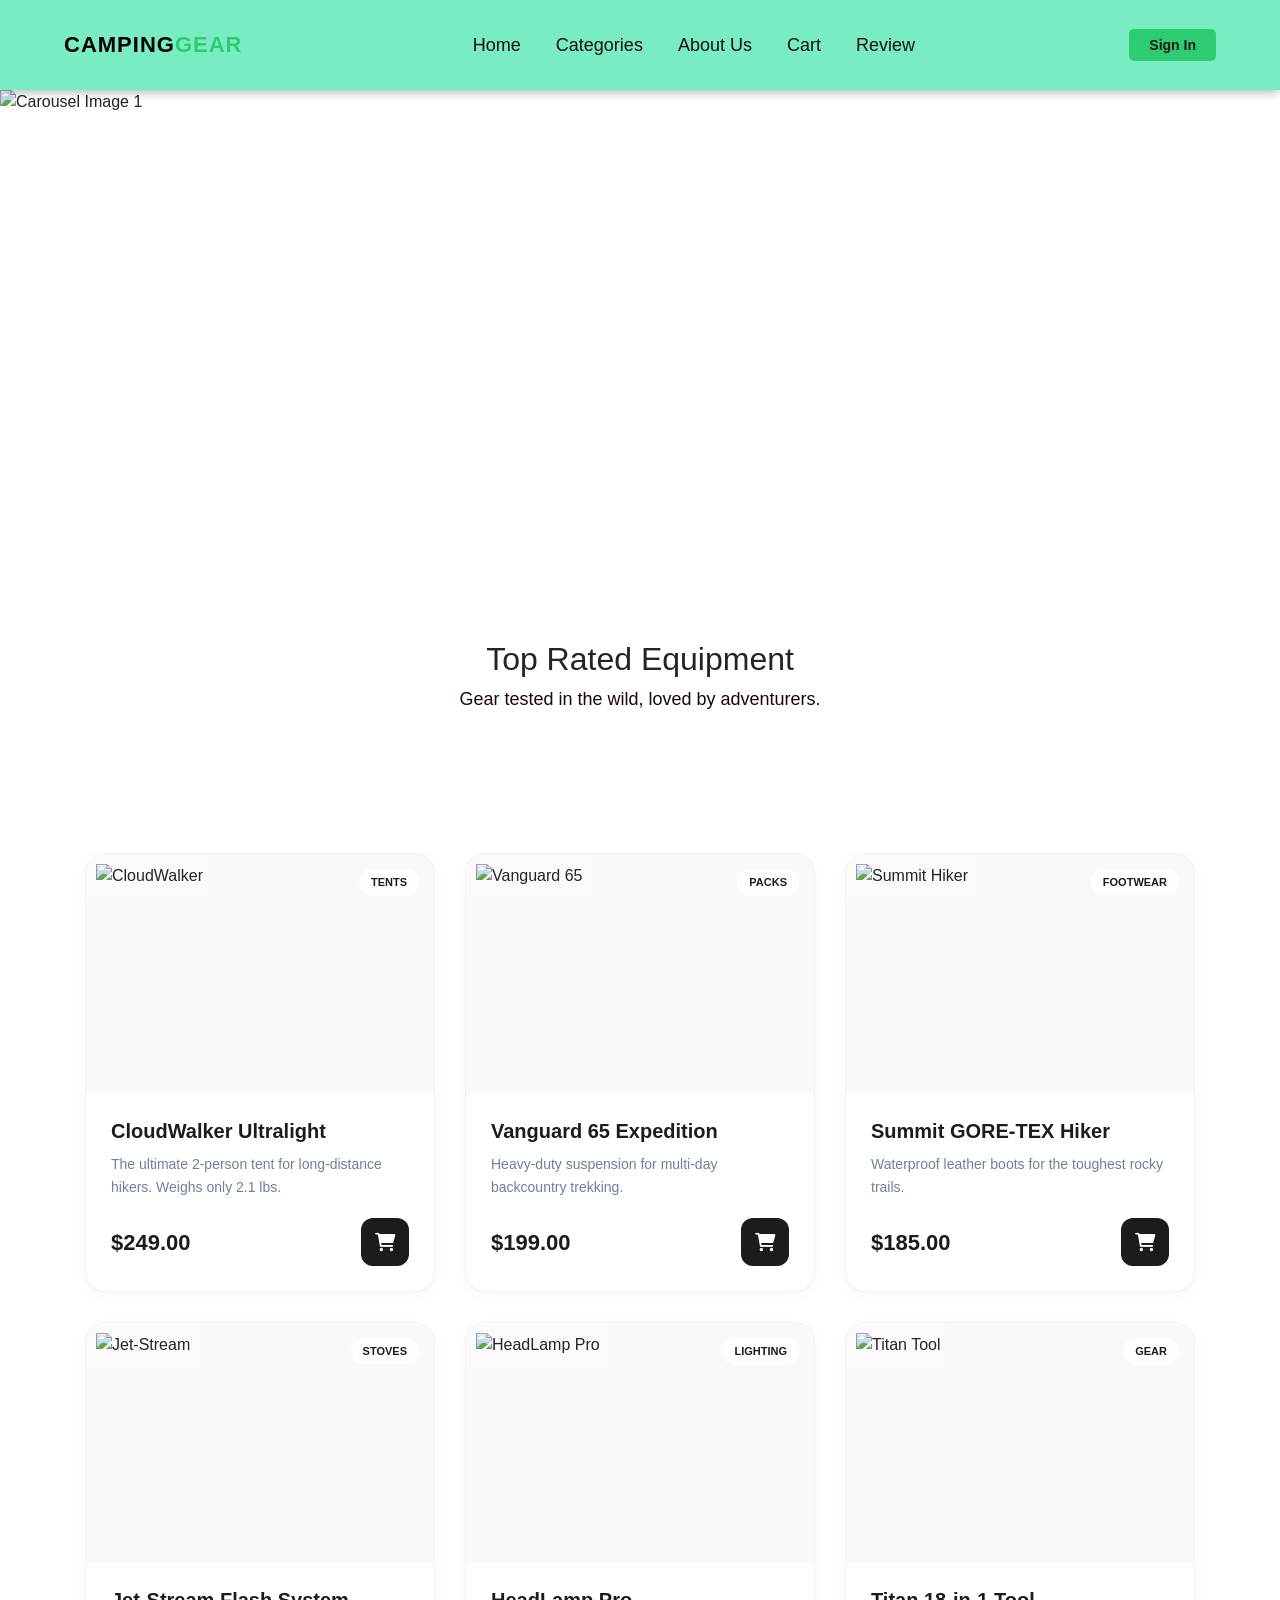
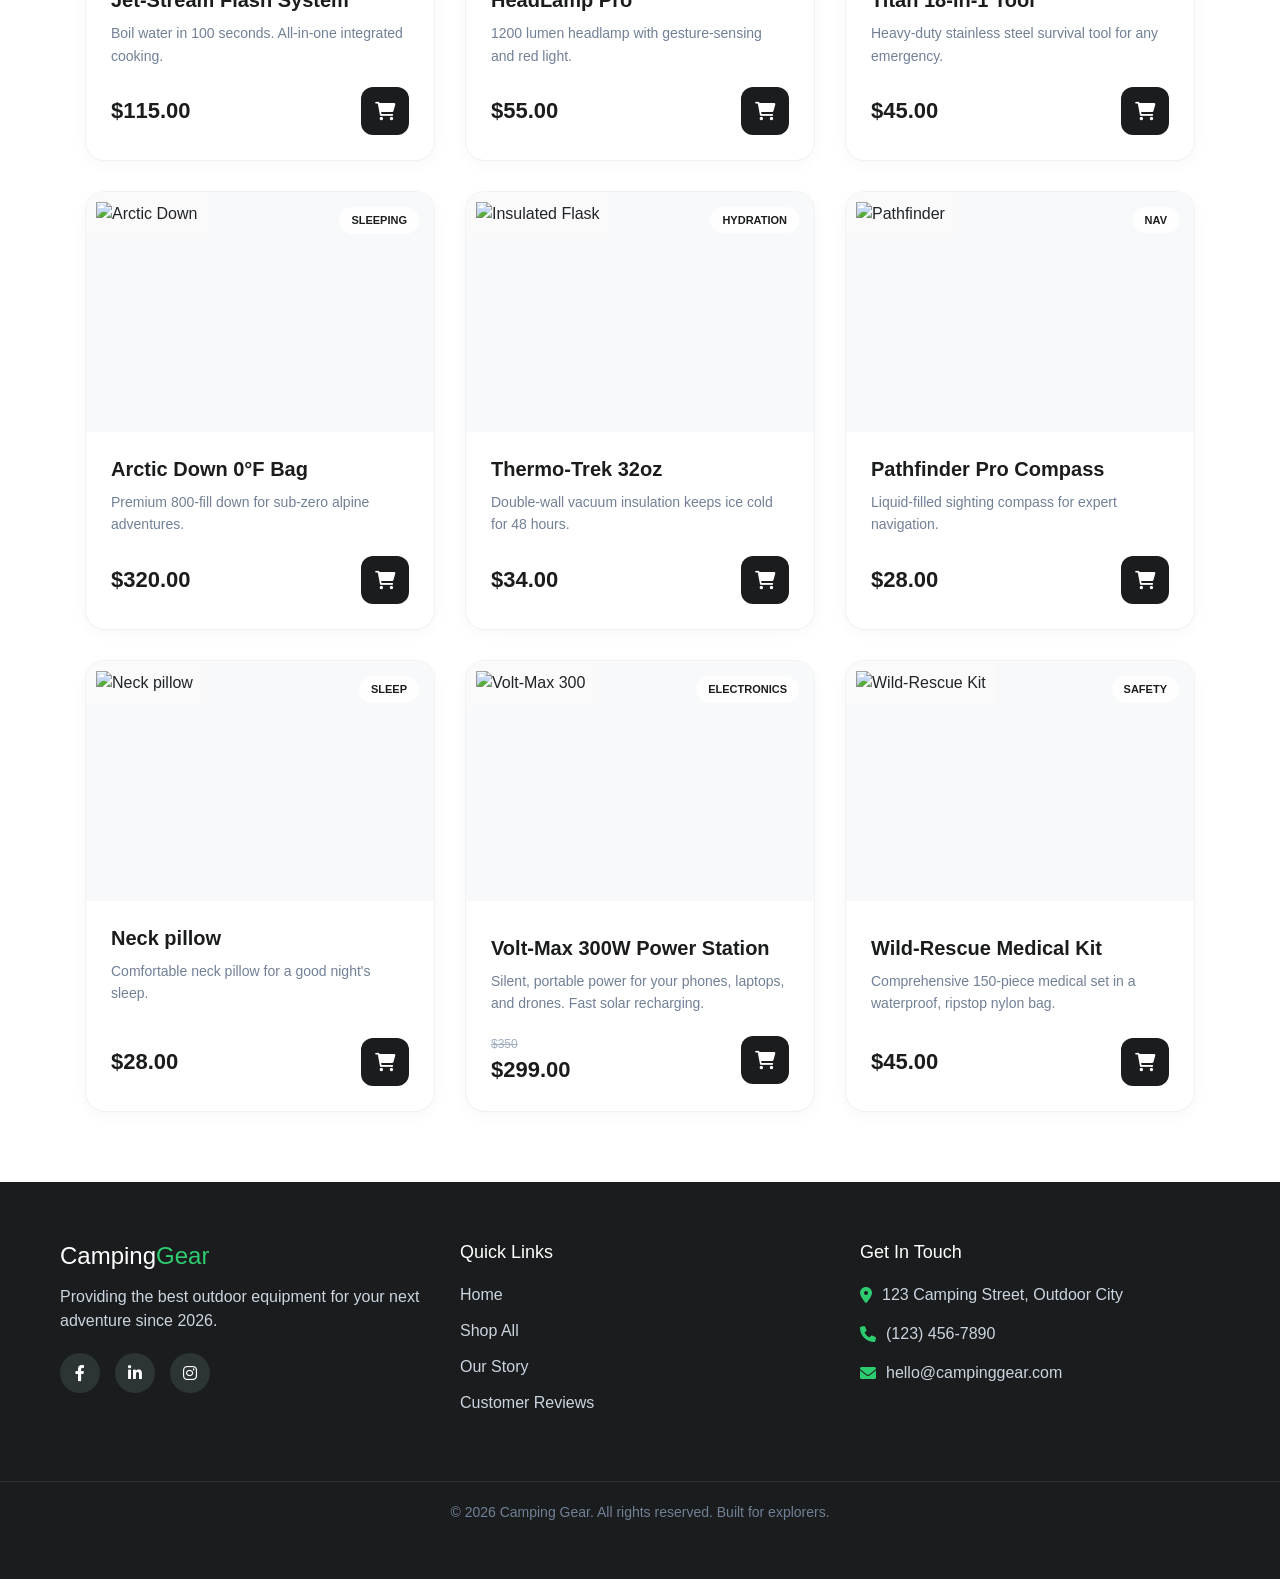
==== index.html @ 3a2fbf31 "Add files via upload" ====
<!DOCTYPE html>
<html lang="en">

<head>
    <meta charset="UTF-8">
    <meta name="viewport" content="width=device-width, initial-scale=1.0">
    <title>About Us - Camping Products Sales</title>
    <link href="https://cdn.jsdelivr.net/npm/bootstrap@5.3.8/dist/css/bootstrap.min.css" rel="stylesheet"
        integrity="sha384-sRIl4kxILFvY47J16cr9ZwB07vP4J8+LH7qKQnuqkuIAvNWLzeN8tE5YBujZqJLB" crossorigin="anonymous">
    <link rel="stylesheet" href="https://cdnjs.cloudflare.com/ajax/libs/font-awesome/6.0.0/css/all.min.css">
    <link rel="stylesheet" href="style.css">

</head>

<body>

    <nav class="navbar">
        <div class="navbar-brand">
            <h2>Camping<span>Gear</span></h2>
        </div>
        <ul class="navbar-links">
            <li><a href="index.html">Home</a></li>
            <li><a href="Categories.html">Categories</a></li>
            <li><a href="About.html">About Us</a></li>
            <li><a href="Cart.html">Cart</a></li>
            <li><a href="Review.html">Review</a></li>
        </ul>
        <div class="navbar-actions">
            <a href="sign.html" class="btn-signin">Sign In</a>
        </div>
    </nav>
    <div id="carouselExample" class="carousel slide">
        <div class="carousel-inner">
            <div class="carousel-item active">
                <img src="images/herosection.avif" class="d-block w-100 herosection-1" alt="Carousel Image 1">
            </div>
            <div class="carousel-item">
                <img src="images/herosection2.avif" class="d-block w-100 herosection-1" alt="Carousel Image 2">
            </div>
            <div class="carousel-item">
                <img src="images/herosection3.webp" class="d-block w-100 herosection-1" alt="Carousel Image 3">
            </div>
        </div>
        <button class="carousel-control-prev" type="button" data-bs-target="#carouselExample" data-bs-slide="prev">
            <span class="carousel-control-prev-icon" aria-hidden="true"></span>
            <span class="visually-hidden">Previous</span>
        </button>
        <button class="carousel-control-next" type="button" data-bs-target="#carouselExample" data-bs-slide="next">
            <span class="carousel-control-next-icon" aria-hidden="true"></span>
            <span class="visually-hidden">Next</span>
        </button>
    </div>
    <main class="content">
        
        <h2>Top Rated Equipment</h2>
        <p>Gear tested in the wild, loved by adventurers.</p>
    </main>
    <section class="featured-products">
   
    <div class="product-grid">
        <div class="product-card">
            <div class="image-container">
                <img src="images/Ultralight tents.webp" alt="CloudWalker">
                <span class="category-tag">Tents</span>
            </div>
            <div class="product-body">
                <h3>CloudWalker Ultralight</h3>
                <p class="product-desc">The ultimate 2-person tent for long-distance hikers. Weighs only 2.1 lbs.</p>
                <div class="product-action-row">
                    <span class="current-price">$249.00</span>
                    <button class="cart-icon-btn" onclick="addToCart('CloudWalker', '249.00', 'images/Ultralight tents.webp')">
                        <i class="fas fa-shopping-cart"></i>
                    </button>
                </div>
            </div>
        </div>

        <div class="product-card">
            <div class="image-container">
                <img src="images/backpack 3.avif" alt="Vanguard 65">
                <span class="category-tag">Packs</span>
            </div>
            <div class="product-body">
                <h3>Vanguard 65 Expedition</h3>
                <p class="product-desc">Heavy-duty suspension for multi-day backcountry trekking.</p>
                <div class="product-action-row">
                    <span class="current-price">$199.00</span>
                    <button class="cart-icon-btn" onclick="addToCart('Vanguard 65', '199.00', 'images/backpack 3.avif')">
                        <i class="fas fa-shopping-cart"></i>
                    </button>
                </div>
            </div>
        </div>

        <div class="product-card">
            <div class="image-container">
                <img src="images/Hiker boot.png" alt="Summit Hiker">
                <span class="category-tag">Footwear</span>
            </div>
            <div class="product-body">
                <h3>Summit GORE-TEX Hiker</h3>
                <p class="product-desc">Waterproof leather boots for the toughest rocky trails.</p>
                <div class="product-action-row">
                    <span class="current-price">$185.00</span>
                    <button class="cart-icon-btn" onclick="addToCart('Summit Hiker', '185.00', 'images/Hiker boot.png')">
                        <i class="fas fa-shopping-cart"></i>
                    </button>
                </div>
            </div>
        </div>

        <div class="product-card">
            <div class="image-container">
                <img src="images/Jet Boil Flash.webp" alt="Jet-Stream">
                <span class="category-tag">Stoves</span>
            </div>
            <div class="product-body">
                <h3>Jet-Stream Flash System</h3>
                <p class="product-desc">Boil water in 100 seconds. All-in-one integrated cooking.</p>
                <div class="product-action-row">
                    <span class="current-price">$115.00</span>
                    <button class="cart-icon-btn" onclick="addToCart('Jet-Stream Flash', '115.00', 'images/Jet Boil Flash.webp')">
                        <i class="fas fa-shopping-cart"></i>
                    </button>
                </div>
            </div>
        </div>

        <div class="product-card">
            <div class="image-container">
                <img src="images/Headlamp.jpg" alt="HeadLamp Pro">
                <span class="category-tag">Lighting</span>
            </div>
            <div class="product-body">
                <h3>HeadLamp Pro</h3>
                <p class="product-desc">1200 lumen headlamp with gesture-sensing and red light.</p>
                <div class="product-action-row">
                    <span class="current-price">$55.00</span>
                    <button class="cart-icon-btn" onclick="addToCart('HeadLamp Pro', '55.00', 'images/Headlamp.jpg')">
                        <i class="fas fa-shopping-cart"></i>
                    </button>
                </div>
            </div>
        </div>

        <div class="product-card">
            <div class="image-container">
                <img src="images/Titan tool.jpg" alt="Titan Tool">
                <span class="category-tag">Gear</span>
            </div>
            <div class="product-body">
                <h3>Titan 18-in-1 Tool</h3>
                <p class="product-desc">Heavy-duty stainless steel survival tool for any emergency.</p>
                <div class="product-action-row">
                    <span class="current-price">$45.00</span>
                    <button class="cart-icon-btn" onclick="addToCart('Titan Tool', '45.00', 'images/Titan tool.jpg')">
                        <i class="fas fa-shopping-cart"></i>
                    </button>
                </div>
            </div>
        </div>

        <div class="product-card">
            <div class="image-container">
                <img src="images/bed2.webp" alt="Arctic Down">
                <span class="category-tag">Sleeping</span>
            </div>
            <div class="product-body">
                <h3>Arctic Down 0°F Bag</h3>
                <p class="product-desc">Premium 800-fill down for sub-zero alpine adventures.</p>
                <div class="product-action-row">
                    <span class="current-price">$320.00</span>
                    <button class="cart-icon-btn" onclick="addToCart('Arctic Down', '320.00', 'images/bed 2.webp')">
                        <i class="fas fa-shopping-cart"></i>
                    </button>
                </div>
            </div>
        </div>

        <div class="product-card">
            <div class="image-container">
                <img src="images/Trek1.webp" alt="Insulated Flask">
                <span class="category-tag">Hydration</span>
            </div>
            <div class="product-body">
                <h3>Thermo-Trek 32oz</h3>
                <p class="product-desc">Double-wall vacuum insulation keeps ice cold for 48 hours.</p>
                <div class="product-action-row">
                    <span class="current-price">$34.00</span>
                    <button class="cart-icon-btn" onclick="addToCart('Thermo-Trek', '34.00', 'images/Trek 1.webp')">
                        <i class="fas fa-shopping-cart"></i>
                    </button>
                </div>
            </div>
        </div>

        <div class="product-card">
            <div class="image-container">
                <img src="images/Compass.jpeg" alt="Pathfinder">
                <span class="category-tag">Nav</span>
            </div>
            <div class="product-body">
                <h3>Pathfinder Pro Compass</h3>
                <p class="product-desc">Liquid-filled sighting compass for expert navigation.</p>
                <div class="product-action-row">
                    <span class="current-price">$28.00</span>
                    <button class="cart-icon-btn" onclick="addToCart('Pathfinder Pro', '28.00', 'images/Compass.jpeg')">
                        <i class="fas fa-shopping-cart"></i>
                    </button>
                </div>
            </div>
        </div>

<div class="product-card">
            <div class="image-container">
                <img src="images/pillow.jpg" alt="Neck pillow">
                <span class="category-tag">Sleep</span>
            </div>
            <div class="product-body">
                <h3>Neck pillow</h3>
                <p class="product-desc">Comfortable neck pillow for a good night's sleep.</p>
                <div class="product-action-row">
                    <span class="current-price">$28.00</span>
                    <button class="cart-icon-btn" onclick="addToCart('Neck pillow', '28.00', 'images/pillow.jpg')">
                        <i class="fas fa-shopping-cart"></i>
                    </button>
                </div>
            </div>
        </div>
        
        <div class="product-card">
            <div class="image-container">
                <img src="images/solarlamps.png" alt="Volt-Max 300">
                <span class="category-tag">Electronics</span>
            </div>
            <div class="product-body">
                <div class="rating-row">
                    <!-- <div class="stars">★★★★★</div>
                    <span class="reviews-count">(12)</span> -->
                </div>
                <h3>Volt-Max 300W Power Station</h3>
                <p class="product-desc">Silent, portable power for your phones, laptops, and drones. Fast solar recharging.</p>
                <div class="product-action-row">
                    <div class="price-stack">
                        <span class="old-price">$350</span>
                        <span class="current-price">$299.00</span>
                    </div>
                    <button class="cart-icon-btn" onclick="addToCart('Volt-Max 300', '299.00', 'images/power-station.jpg')">
                        <i class="fas fa-shopping-cart"></i>
                    </button>
                </div>
            </div>
        </div>

        <div class="product-card">
            <div class="image-container">
                <img src="images/aidkit.webp" alt="Wild-Rescue Kit">
                <span class="category-tag">Safety</span>
            </div>
            <div class="product-body">
                <div class="rating-row">
                    <!-- <div class="stars">★★★★★</div>
                    <span class="reviews-count">(88)</span> -->
                </div>
                <h3>Wild-Rescue Medical Kit</h3>
                <p class="product-desc">Comprehensive 150-piece medical set in a waterproof, ripstop nylon bag.</p>
                <div class="product-action-row">
                    <div class="price-stack">
                        <span class="current-price">$45.00</span>
                    </div>
                    <button class="cart-icon-btn" onclick="addToCart('Wild-Rescue Kit', '45.00', 'images/first-aid.jpg')">
                        <i class="fas fa-shopping-cart"></i>
                    </button>
                </div>
            </div>
        </div>

    </div>
</section>
    
    <footer class="footer">
        <div class="footer-container">
            <div class="footer-section">
                <h3 class="footer-logo">Camping<span>Gear</span></h3>
                <p>Providing the best outdoor equipment for your next adventure since 2026.</p>
                <div class="social-media">
                    <a href="#" class="social-icon"><i class="fab fa-facebook-f"></i></a>
                    <a href="#" class="social-icon"><i class="fab fa-linkedin-in"></i></a>
                    <a href="#" class="social-icon"><i class="fab fa-instagram"></i></a>
                </div>
            </div>

            <div class="footer-section">
                <h4>Quick Links</h4>
                <ul class="footer-links">
                    <li><a href="index.html">Home</a></li>
                    <li><a href="Categories.html">Shop All</a></li>
                    <li><a href="About.html">Our Story</a></li>
                    <li><a href="Review.html">Customer Reviews</a></li>
                </ul>
            </div>

            <div class="footer-section">
                <h4>Get In Touch</h4>
                <div class="contact-info">
                    <p><i class="fas fa-map-marker-alt"></i> 123 Camping Street, Outdoor City</p>
                    <p><i class="fas fa-phone"></i> (123) 456-7890</p>
                    <p><i class="fas fa-envelope"></i> hello@campinggear.com</p>
                </div>
            </div>
        </div>

        <div class="footer-bottom">
            <p>&copy; 2026 Camping Gear. All rights reserved. Built for explorers.</p>
        </div>
    </footer>


    <script src="https://cdn.jsdelivr.net/npm/bootstrap@5.3.8/dist/js/bootstrap.bundle.min.js"
        integrity="sha384-FKyoEForCGlyvwx9Hj09JcYn3nv7wiPVlz7YYwJrWVcXK/BmnVDxM+D2scQbITxI"
        crossorigin="anonymous"></script>
    <script src="cart.js"></script>
</body>

</html>
---- style.css ----
* {
    padding: 0;
    margin: 0;
}

/* Simple Navigation Bar */
/* Header */
body {
    font-family: 'Inter', -apple-system, sans-serif;
    margin: 0;
}

.navbar {
    background-color: #7aecc4; /* Dark charcoal */
    color: white;
    padding: 0.8rem 4rem;
    height: 90px;
    display: flex;
    justify-content: space-between;
    align-items: center;
    position: sticky;
    top: 0;
    z-index: 1000;
    box-shadow: 0 2px 10px rgba(0,0,0,0.3);
}

/* Logo Styling */
.navbar-brand h2 {
    margin: 0;
    font-size: 22px;
    font-weight: 700;
    letter-spacing: 1px;
    text-transform: uppercase;
}

.navbar-brand span {
    color: #2ecc71; /* Nature green accent */
}

/* Navigation Links */
.navbar-links {
    list-style: none;
    display: flex;
    gap: 35px;
    margin: 0;
    padding: 0;
}

.navbar-links a {
    color: #151212;
    text-decoration: none;
    font-size: 18px;
    font-weight: 500;
    transition: all 0.3s ease;
    position: relative;
}

.navbar-links a:hover {
    color: #2ecc71;
}

/* Subtle Underline Hover Effect */
.navbar-links a::after {
    content: '';
    position: absolute;
    width: 0;
    height: 2px;
    bottom: -5px;
    left: 0;
    background-color: #2ecc71;
    transition: width 0.3s;
}

.navbar-links a:hover::after {
    width: 100%;
}

/* Modern Button Styling */
.btn-signin {
    background-color: #2ecc71;
    color: #1a1c1d !important;
    padding: 8px 20px;
    border-radius: 5px;
    text-decoration: none;
    font-weight: 600;
    font-size: 14px;
    transition: transform 0.2s, background-color 0.2s;
}

.btn-signin:hover {
    background-color: #04200f;
    transform: translateY(-1px);
}

/* Footer Styles */
.footer {
    background-color: #1a1c1d; /* Matches the new Navbar */
    color: #cbd5e0; /* Softer white/grey for readability */
    padding: 60px 0 20px 0;
    margin-top: 50px;
}

.footer-container {
    display: grid;
    grid-template-columns: repeat(auto-fit, minmax(250px, 1fr));
    gap: 40px;
    max-width: 1200px;
    margin: 0 auto;
    padding: 0 20px;
}

/* Typography */
.footer-logo {
    color: white;
    font-size: 24px;
    margin-bottom: 15px;
}

.footer-logo span {
    color: #2ecc71; /* Accent Green */
}

.footer-section h4 {
    color: white;
    margin-bottom: 20px;
    font-size: 18px;
    position: relative;
}

/* Links & List Styling */
.footer-links {
    list-style: none;
    padding: 0;
}

.footer-links li {
    margin-bottom: 12px;
}

.footer-links a {
    color: #cbd5e0;
    text-decoration: none;
    transition: color 0.3s ease;
}

.footer-links a:hover {
    color: #2ecc71;
    padding-left: 5px; /* Tiny animation effect */
}

/* Social Media Icons */
.social-media {
    display: flex;
    gap: 15px;
    margin-top: 20px;
}

.social-icon {
    width: 40px;
    height: 40px;
    background-color: #2d3436;
    color: white;
    display: flex;
    justify-content: center;
    align-items: center;
    border-radius: 50%;
    text-decoration: none;
    transition: all 0.3s ease;
}

.social-icon:hover {
    background-color: #2ecc71;
    color: #1a1c1d;
    transform: translateY(-3px);
}

/* Contact Info */
.contact-info p {
    display: flex;
    align-items: center;
    gap: 10px;
    margin-bottom: 15px;
    line-height: 1.5;
}

.contact-info i {
    color: #2ecc71;
}

/* Bottom Bar */
.footer-bottom {
    margin-top: 50px;
    padding: 20px;
    text-align: center;
    border-top: 1px solid #2d3436;
    font-size: 14px;
    color: #718096;
}
/* About Us */
.about-hero {
    padding: 100px 20px;
    background-color: #f9fbf9; /* Very light forest mist */
}

.about-container {
    max-width: 1200px;
    margin: 0 auto;
    display: flex;
    align-items: center;
    gap: 60px;
}

/* Text Content Styling */
.about-content {
    flex: 1;
}

.sub-heading {
    color: #2ecc71;
    font-weight: 700;
    text-transform: uppercase;
    letter-spacing: 2px;
    font-size: 14px;
}

.about-content h1 {
    font-size: 48px;
    color: #1a1c1d;
    margin: 15px 0 25px;
    line-height: 1.2;
}

.about-content p {
    font-size: 18px;
    color: #555;
    line-height: 1.8;
    margin-bottom: 20px;
}

/* Stats Row */
.about-stats {
    display: flex;
    gap: 30px;
    margin: 30px 0;
    border-top: 1px solid #ddd;
    padding-top: 20px;
}

.stat strong {
    display: block;
    font-size: 24px;
    color: #1a1c1d;
}

.stat span {
    font-size: 14px;
    color: #777;
}

/* Button Styling */
.btn-primary {
    background-color: #2ecc71;
    color: white;
    padding: 15px 35px;
    border: none;
    border-radius: 5px;
    font-size: 16px;
    font-weight: 600;
    cursor: pointer;
    transition: all 0.3s ease;
    box-shadow: 0 4px 15px rgba(46, 204, 113, 0.3);
}

.btn-primary:hover {
    background-color: #27ae60;
    transform: translateY(-3px);
    box-shadow: 0 6px 20px rgba(46, 204, 113, 0.4);
}

/* Image Styling */
.about-image {
    flex: 1;
    position: relative;
}

.image-wrapper {
    position: relative;
    z-index: 1;
}

.image-wrapper img {
    width: 100%;
    border-radius: 20px; /* Modern rounded corners */
    box-shadow: 20px 20px 0px #2ecc71; /* Nature-themed accent offset */
}

/* Responsive Design */
@media screen and (max-width: 992px) {
    .about-container {
        flex-direction: column;
        text-align: center;
    }
    
    .about-stats {
        justify-content: center;
    }
    
    .about-content h1 {
        font-size: 36px;
    }

    .image-wrapper img {
        box-shadow: 10px 10px 0px #2ecc71;
    }
}

/* Review Form Styles */
.review-page {
    background-color: #f4f7f6; /* Soft mist background */
    padding: 80px 20px;
    min-height: 80vh;
}

.review-container {
    max-width: 550px;
    margin: 0 auto;
}

.review-card {
    background: white;
    padding: 40px;
    border-radius: 15px;
    box-shadow: 0 10px 30px rgba(0, 0, 0, 0.05);
}

/* Header Section */
.review-header {
    text-align: center;
    margin-bottom: 30px;
}

.review-header i {
    color: #2ecc71;
    font-size: 30px;
    margin-bottom: 10px;
}

.review-header h2 {
    font-size: 28px;
    color: #1a1c1d;
    margin: 0;
}

.review-header p {
    color: #777;
    margin-top: 8px;
}

/* Form Elements */
.form-group {
    margin-bottom: 20px;
}

.review-card label {
    display: block;
    margin-bottom: 8px;
    font-weight: 600;
    font-size: 14px;
    color: #444;
}

.review-card input,
.review-card select,
.review-card textarea {
    width: 100%;
    padding: 12px 15px;
    border: 2px solid #edf2f7;
    border-radius: 8px;
    font-size: 15px;
    background-color: #fdfdfd;
    transition: all 0.3s ease;
    box-sizing: border-box; /* Prevents width issues */
}

/* Focus States */
.review-card input:focus,
.review-card select:focus,
.review-card textarea:focus {
    outline: none;
    border-color: #2ecc71;
    background-color: white;
    box-shadow: 0 0 0 4px rgba(46, 204, 113, 0.1);
}

.review-card textarea {
    height: 120px;
    resize: none;
}

/* Submit Button */
.btn-submit {
    width: 100%;
    padding: 15px;
    background: #1a1c1d; /* Dark matching Navbar */
    color: white;
    border: none;
    border-radius: 8px;
    font-size: 16px;
    font-weight: 600;
    cursor: pointer;
    transition: all 0.3s ease;
    margin-top: 10px;
}

.btn-submit:hover {
    background: #2ecc71;
    transform: translateY(-2px);
    box-shadow: 0 5px 15px rgba(46, 204, 113, 0.3);
}

/* Select Box Tweak */
.select-wrapper {
    position: relative;
}

/* Responsive */
@media (max-width: 480px) {
    .review-card {
        padding: 25px;
    }
}

/* .carousel {
    display: flex;
    overflow-x: auto;
    gap: 20px;
    padding: 20px;
} */
.herosection-1 {
    width: 100%;
    height: 500px;
    object-fit: cover;
}
.content{
    text-align: center;
    padding: 50px 20px;
    font-family: 'Gill Sans', 'Gill Sans MT', Calibri, 'Trebuchet MS', sans-serif;
}
.card1 {
    width: 100%;
    height: 2Spx;
    object-fit: cover;
}
.heading h1{
    color: #333;
    font-size: 55px;
    text-align: center;
    margin: top;
}
.container{
    display: flex;
    justify-content:center;
    align-items: center;
 width: 90%;
 margin: 65px auto;
}
.hero-content{
    width: 600px;
    
    flex: 1;
    margin: 0px 25px;
    animation: fadeInUp 2s ease;

}
.hero-content p{
    font-size: 35px;
    margin-bottom: 20px;
    color: #555;
    line-height: 1.5;
}
.hero-content h2{
    font-size: 50px;
    color: #1a1515;
}
.content p{
    font-size: 18px;
    color: #1d0808;
    margin-bottom: 30px;
}

@keyframes fadeInUp {
    from {
        opacity: 0;
        transform: translateY(20px);
    }
    to {
        opacity: 1;
        transform: translateY(0);
    }
}
@keyframes fadeInRight {
    from {
        opacity: 0;
        transform: translateX(20px);
    }
    to {
        opacity: 1;
        transform: translateX(0);
    }
}
.btn{
    background-color: #66c9b8;
    color: white;
    border: none;
    padding: 4px 10px;
    border-radius: 5px;
    cursor: pointer;
    transition: background-color 0.3s ease;
    box-sizing: border-box;

}
.btn:hover {
    background-color: #5ed2b9;
    color: rgb(211, 222, 222);
    transform: scale(1.1);
}
/* .login-container {
    max-width: 600px;
    margin: 100px auto;
    padding: 50px;
    background: white;
    border-radius: 10px;
    box-shadow: 0 4px 6px rgba(0,0,0,0.1);
   text-align: center;
   height: 400px;
}
.login-container h2 {
    margin-bottom: 20px;
    color: #333;
}
.login-container input {
    width: 100%;
    padding: 10px;
    margin-top: 10px;
    border: 1px solid #ddd;
    border-radius: 5px;
    font-size: 16px;
}
.options {
    display: flex;
    justify-content: space-between;
    margin-top: 20px;
}
button {
    width: 100%;
    padding: 12px;
    background: #333;
    color: white;
    border: none;
    border-radius: 5px;
    cursor: pointer;
    font-size: 16px;
    transition: background 0.3s;
    margin-top: 20px;
}
button:hover {
    background: #555;
} */
 /* Sign In Styles */

 .login-wrapper {
    background-color: #f4f7f6; /* Matching your Review page mist */
    padding: 100px 20px;
    min-height: 70vh;
    display: flex;
    justify-content: center;
    align-items: center;
}

.login-container {
    max-width: 450px;
    width: 100%;
    padding: 50px;
    background: white;
    border-radius: 15px;
    box-shadow: 0 15px 35px rgba(0,0,0,0.05);
    text-align: center;
}

.login-header h2 {
    margin-bottom: 10px;
    color: #1a1c1d;
    font-size: 32px;
    font-weight: 700;
}

.login-header p {
    color: #777;
    margin-bottom: 30px;
    font-size: 15px;
}

/* Input Fields */
.login-form input[type="text"],
.login-form input[type="password"] {
    width: 100%;
    padding: 14px 18px;
    margin-bottom: 15px;
    border: 2px solid #edf2f7;
    border-radius: 10px;
    font-size: 16px;
    background-color: #fdfdfd;
    transition: all 0.3s ease;
    box-sizing: border-box;
}

.login-form input:focus {
    outline: none;
    border-color: #2ecc71;
    box-shadow: 0 0 0 4px rgba(46, 204, 113, 0.1);
}

/* Options Area */
.options {
    display: flex;
    justify-content: space-between;
    align-items: center;
    margin: 10px 0 25px;
    font-size: 14px;
}

.checkbox-modified {
    display: flex;
    align-items: center;
    gap: 8px;
}

.checkbox-modified input {
    cursor: pointer;
    accent-color: #2ecc71; /* Colors the checkbox green */
}

.forgot-link {
    color: #2ecc71;
    text-decoration: none;
    font-weight: 500;
}

.forgot-link:hover {
    text-decoration: underline;
}

/* Primary Button */
.btn-signin-full {
    width: 100%;
    padding: 15px;
    background: #1a1c1d;
    color: white;
    border: none;
    border-radius: 10px;
    font-size: 16px;
    font-weight: 600;
    cursor: pointer;
    transition: all 0.3s ease;
}

.btn-signin-full:hover {
    background: #2ecc71;
    transform: translateY(-2px);
    box-shadow: 0 5px 15px rgba(46, 204, 113, 0.2);
}

.signup-prompt {
    margin-top: 25px;
    font-size: 14px;
    color: #777;
}

.signup-prompt a {
    color: #1a1c1d;
    font-weight: 700;
    text-decoration: none;
}

/* .sleeping-bag {
    width: 400%;
    height: 50px;
    object-fit: cover;
    margin: right 20px;
} */
 .checkbox-modofied {
    display: flex;
    align-items: center;
   width: 200px;  ;
    /* gap: 10px; */
    padding: 0px;
    margin: 5px 0px;
    
}
.checkbox-modofied label{
   
   width: 350px;
   align-items: center;
   margin-left: 0px;
}

/* Cart Styles */
.cart-page {
    max-width: 1100px;
    margin: 60px auto;
    padding: 0 20px;
}

.cart-header {
    margin-bottom: 40px;
}

.cart-page-wrapper {
    display: flex;
    gap: 30px;
    align-items: flex-start;
}

.cart-main { flex: 2; }
.cart-summary { 
    flex: 1; 
    background: white; 
    padding: 25px; 
    border-radius: 12px;
    box-shadow: 0 5px 20px rgba(0,0,0,0.05);
    position: sticky;
    top: 100px;
}

/* Individual Item Card */
.cart-item {
    display: flex;
    background: white;
    margin-bottom: 20px;
    padding: 20px;
    border-radius: 12px;
    box-shadow: 0 2px 10px rgba(0,0,0,0.03);
    align-items: center;
    transition: transform 0.2s;
}

.cart-item:hover { transform: translateY(-2px); }

.cart-item-image {
    width: 100px;
    height: 100px;
    object-fit: cover;
    border-radius: 8px;
    margin-right: 20px;
}

.cart-item-details { flex: 1; }
.cart-item-details h4 { margin: 0 0 8px 0; font-size: 18px; color: #1a1c1d; }
.item-price { color: #2ecc71; font-weight: 700; }

/* Buttons */
.btn-remove {
    background: none;
    border: none;
    color: #e74c3c;
    cursor: pointer;
    font-size: 14px;
    font-weight: 600;
    padding: 0;
    margin-top: 10px;
}

.btn-checkout {
    width: 100%;
    padding: 15px;
    background: #1a1c1d;
    color: white;
    border: none;
    border-radius: 8px;
    font-weight: 700;
    margin-top: 20px;
    cursor: pointer;
    transition: background 0.3s;
}

.btn-checkout:hover { background: #2ecc71; }

/* Summary Row Styling */
.summary-row {
    display: flex;
    justify-content: space-between;
    margin-bottom: 15px;
    color: #555;
}
.summary-row.total {
    font-size: 20px;
    font-weight: 800;
    color: #1a1c1d;
    margin-top: 15px;
}
.free-shipping { color: #2ecc71; font-weight: 700; }

@media (max-width: 768px) {
    .cart-page-wrapper { flex-direction: column; }
    .cart-summary { width: 100%; box-sizing: border-box; }
}
/* .rating{
    width: 100%;
    height: 20px;
    background-color: #ddd;
    border-radius: 10px;
    overflow: hidden;
} */
 /* Layout Wrapper */
.categories-container {
    max-width: 1200px;
    margin: 80px auto;
    padding: 0 20px;
}

.categories-header {
    text-align: center;
    margin-bottom: 50px;
}

.categories-header h1 {
    font-size: 40px;
    color: #1a1c1d;
    font-weight: 800;
}

/* The Grid */
.category-grid {
    display: grid;
    grid-template-columns: repeat(auto-fit, minmax(300px, 1fr));
    gap: 30px;
}

/* The Card */
.category-card {
    background: white;
    border-radius: 15px;
    overflow: hidden;
    box-shadow: 0 10px 25px rgba(0,0,0,0.05);
    transition: transform 0.3s ease, box-shadow 0.3s ease;
}

.category-card:hover {
    transform: translateY(-10px);
    box-shadow: 0 15px 35px rgba(0,0,0,0.1);
}

/* Image & Overlay */
.category-image {
    position: relative;
    height: 250px;
    overflow: hidden;
}

.category-image img {
    width: 100%;
    height: 100%;
    object-fit: cover;
    transition: transform 0.5s ease;
}

.category-card:hover .category-image img {
    transform: scale(1.1); /* Subtle zoom on hover */
}

.category-overlay {
    position: absolute;
    top: 0;
    left: 0;
    width: 100%;
    height: 100%;
    background: rgba(26, 28, 29, 0.5); /* Dark tint */
    display: flex;
    justify-content: center;
    align-items: center;
    opacity: 0;
    transition: opacity 0.3s ease;
}

.category-card:hover .category-overlay {
    opacity: 1;
}

/* Explore Button */
.btn-explore {
    padding: 12px 25px;
    background-color: #2ecc71; /* Nature Green */
    color: white;
    text-decoration: none;
    border-radius: 5px;
    font-weight: 600;
    text-transform: uppercase;
    font-size: 14px;
}
/* Container Fix */
.categories-container {
    max-width: 1100px;
    margin: 80px auto;
    padding: 0 20px;
    min-height: 70vh; /* Pushes footer down */
}

.categories-header {
    text-align: center;
    margin-bottom: 60px;
}

.categories-header h1 {
    font-size: 38px;
    color: #1a1c1d;
    margin-bottom: 10px;
}

/* Grid Layout */
.category-grid {
    display: grid;
    grid-template-columns: repeat(auto-fit, minmax(300px, 1fr));
    gap: 30px;
}

/* Card Design */
.category-card {
    background: white;
    border-radius: 16px;
    overflow: hidden;
    box-shadow: 0 10px 30px rgba(0,0,0,0.08);
    transition: all 0.3s ease;
}

.category-card:hover {
    transform: translateY(-10px);
    box-shadow: 0 20px 40px rgba(0,0,0,0.12);
}

/* Image Wrapper & Overlay */
.card-image-box {
    position: relative;
    height: 280px;
    background-color: #f0f0f0; /* Placeholder color */
}

.card-image-box img {
    width: 100%;
    height: 100%;
    object-fit: cover;
}

.hover-overlay {
    position: absolute;
    top: 0; left: 0;
    width: 100%; height: 100%;
    background: rgba(26, 172, 143, 0.4); /* Subtle brand tint */
    display: flex;
    justify-content: center;
    align-items: center;
    opacity: 0;
    transition: 0.3s ease;
}

.category-card:hover .hover-overlay {
    opacity: 1;
}

.btn-shop {
    background: #1a1c1d;
    color: white;
    padding: 12px 25px;
    text-decoration: none;
    border-radius: 8px;
    font-weight: 600;
    transform: translateY(20px);
    transition: 0.3s ease;
}

.category-card:hover .btn-shop {
    transform: translateY(0);
}

/* Text Content */
.card-content {
    padding: 25px;
}

.item-count {
    font-size: 12px;
    text-transform: uppercase;
    color: #26ac8f;
    font-weight: 700;
    letter-spacing: 1px;
}

.card-content h3 {
    margin: 10px 0;
    font-size: 22px;
    color: #1a1c1d;
}

.card-content p {
    color: #666;
    font-size: 15px;
    line-height: 1.6;
}
.product-grid {
    display: grid;
    grid-template-columns: repeat(auto-fit, minmax(300px, 1fr));
    gap: 30px;
    margin: 40px 0;
}

.product-card {
    background: white;
    border-radius: 12px;
    display: flex;
    flex-direction: column; /* Allows vertical stretching */
    height: 100%;
    overflow: hidden;
    box-shadow: 0 4px 15px rgba(0,0,0,0.05);
    transition: transform 0.3s ease;
}

.product-card:hover {
    transform: translateY(-5px);
}

.product-image {
    width: 100%;
    aspect-ratio: 1 / 1; /* Keeps images perfectly square */
    position: relative;
}

.product-image img {
    width: 100%;
    height: 100%;
    object-fit: cover;
}

.product-badge {
    position: absolute;
    top: 15px; left: 15px;
    background: #2ecc71;
    color: white;
    padding: 5px 12px;
    font-size: 12px;
    font-weight: bold;
    border-radius: 4px;
}

.product-info {
    padding: 25px;
    flex-grow: 1; /* This fills the card height */
    display: flex;
    flex-direction: column;
}

.product-meta {
    display: flex;
    justify-content: space-between;
    font-size: 13px;
    color: #2ecc71;
    font-weight: bold;
    margin-bottom: 12px;
}

.product-info h3 {
    margin: 0 0 10px 0;
    font-size: 20px;
    color: #1a1c1d;
}

.product-info p {
    color: #666;
    font-size: 14px;
    line-height: 1.6;
    margin-bottom: 20px;
    flex-grow: 1; /* Pushes the price and button to the bottom */
}

.product-footer {
    display: flex;
    justify-content: space-between;
    align-items: center;
    border-top: 1px solid #f0f0f0;
    padding-top: 15px;
}

.price {
    font-size: 22px;
    font-weight: 800;
    color: #1a1c1d;
}

.btn-add {
    background: #1a1c1d;
    color: white;
    border: none;
    padding: 10px 18px;
    border-radius: 6px;
    font-weight: 600;
    cursor: pointer;
    transition: background 0.3s;
}

.btn-add:hover {
    background: #2ecc71;
}
/* 1. The Grid Layout */
.product-grid {
    display: grid;
    grid-template-columns: repeat(auto-fit, minmax(320px, 1fr));
    gap: 40px;
    padding: 20px;
}

/* 2. The Card Design */
.product-card {
    background: #ffffff;
    border-radius: 24px; /* Softer, rounder corners */
    overflow: hidden;
    display: flex;
    flex-direction: column;
    height: 100%;
    border: 1px solid rgba(0,0,0,0.03);
    transition: all 0.4s cubic-bezier(0.165, 0.84, 0.44, 1);
    box-shadow: 0 4px 6px -1px rgba(0,0,0,0.05), 0 2px 4px -1px rgba(0,0,0,0.03);
}

.product-card:hover {
    transform: translateY(-12px);
    box-shadow: 0 20px 40px rgba(0,0,0,0.08);
}

/* 3. Image Effects */
.image-container {
    position: relative;
    height: 240px;
    overflow: hidden;
}

.image-container img {
    width: 100%;
    height: 100%;
    object-fit: cover;
    transition: transform 0.6s ease;
}

.product-card:hover .image-container img {
    transform: scale(1.1);
}

/* Glassmorphism Category Tag */
.category-tag {
    position: absolute;
    top: 15px;
    right: 15px;
    background: rgba(255, 255, 255, 0.8);
    backdrop-filter: blur(8px);
    padding: 6px 14px;
    border-radius: 50px;
    font-size: 11px;
    font-weight: 700;
    color: #1a1c1d;
    text-transform: uppercase;
}

/* 4. Body Content */
.product-body {
    padding: 25px;
    display: flex;
    flex-direction: column;
    flex-grow: 1;
}

.rating-row {
    display: flex;
    align-items: center;
    gap: 8px;
    margin-bottom: 10px;
}

.stars { color: #ffc107; font-size: 14px; }
.reviews-count { color: #a0aec0; font-size: 12px; }

.product-body h3 {
    font-size: 20px;
    color: #1a1c1d;
    margin-bottom: 12px;
    font-weight: 700;
}

.product-desc {
    font-size: 14px;
    color: #718096;
    line-height: 1.6;
    margin-bottom: 20px;
    flex-grow: 1;
}

/* 5. Mini Specs Grid */
.specs-grid {
    display: flex;
    gap: 15px;
    margin-bottom: 25px;
    padding: 12px 0;
    border-top: 1px solid #f7fafc;
    border-bottom: 1px solid #f7fafc;
}

.spec-item {
    font-size: 12px;
    color: #4a5568;
    font-weight: 600;
}

.spec-item i { color: #2ecc71; margin-right: 5px; }

/* 6. Action Row */
.product-action-row {
    display: flex;
    justify-content: space-between;
    align-items: center;
}

.price-stack {
    display: flex;
    flex-direction: column;
}

.old-price {
    font-size: 12px;
    text-decoration: line-through;
    color: #a0aec0;
}

.current-price {
    font-size: 24px;
    font-weight: 800;
    color: #1a1c1d;
}

.cart-icon-btn {
    width: 48px;
    height: 48px;
    background: #1a1c1d;
    color: white;
    border: none;
    border-radius: 14px;
    cursor: pointer;
    transition: all 0.3s;
    display: flex;
    justify-content: center;
    align-items: center;
    font-size: 18px;
}

.cart-icon-btn:hover {
    background: #2ecc71;
    transform: rotate(-10deg) scale(1.1);
}
.cart-toast {
    position: fixed;
    bottom: 20px;
    right: 20px;
    background: #1a1c1d;
    color: white;
    padding: 15px 25px;
    border-radius: 12px;
    box-shadow: 0 10px 30px rgba(0,0,0,0.2);
    transform: translateY(100px);
    transition: all 0.4s cubic-bezier(0.175, 0.885, 0.32, 1.275);
    z-index: 1000;
    font-weight: 600;
}

.cart-toast.show {
    transform: translateY(0);
}
/* Gear Specific Tweaks */
.product-grid {
    /* Use a tighter gap for small items */
    gap: 25px; 
}

.product-card {
    /* Adding a subtle border-top makes them look like specialized tools */
    border-top: 4px solid #1a1c1d; 
}

.product-card:hover {
    border-top: 4px solid #2ecc71; /* Green glow on hover */
}

/* Ensure images don't look stretched if they are small icon-style photos */
.image-container img {
    padding: 10px; /* Optional: adds breathing room around small items */
    background: #fafafa;
}
/* --- Global Product Page Container --- */
.product-page {
    max-width: 1200px;
    margin: 60px auto;
    padding: 0 20px;
}

/* --- Stove Grid Fix --- */
.product-grid {
    display: grid;
    /* This ensures cards stay a reasonable size even if there are only 3 */
    grid-template-columns: repeat(auto-fit, minmax(300px, 350px)); 
    gap: 30px;
    justify-content: center; /* Centers the 3 cards on the page */
    align-items: stretch;
}

/* --- Premium Card Styling --- */
.product-card {
    background: #ffffff;
    border-radius: 20px;
    overflow: hidden;
    display: flex;
    flex-direction: column;
    height: 100%;
    border: 1px solid rgba(0,0,0,0.05);
    transition: all 0.4s cubic-bezier(0.165, 0.84, 0.44, 1);
    box-shadow: 0 4px 15px rgba(0,0,0,0.03);
}

.product-card:hover {
    transform: translateY(-10px);
    box-shadow: 0 20px 40px rgba(0,0,0,0.1);
}

/* --- Image Section --- */
.image-container {
    position: relative;
    width: 100%;
    aspect-ratio: 1 / 1; 
    overflow: hidden;
    background-color: #f8f9fa;
}

.image-container img {
    width: 100%;
    height: 100%;
    object-fit: cover;
    transition: transform 0.6s ease;
}

.product-card:hover .image-container img {
    transform: scale(1.1);
}

/* Glassmorphism Tag */
.category-tag {
    position: absolute;
    top: 15px;
    right: 15px;
    background: rgba(255, 255, 255, 0.85);
    backdrop-filter: blur(5px);
    padding: 5px 12px;
    border-radius: 50px;
    font-size: 11px;
    font-weight: 700;
    color: #1a1c1d;
}

/* --- Card Body --- */
.product-body {
    padding: 25px;
    display: flex;
    flex-direction: column;
    flex-grow: 1;
}

.product-body h3 {
    font-size: 20px;
    margin: 0 0 10px 0;
    color: #1a1c1d;
}

.product-desc {
    font-size: 14px;
    color: #718096;
    line-height: 1.6;
    margin-bottom: 20px;
    flex-grow: 1; /* Pushes the specs and price to the bottom */
}

/* --- Stove Specs (Boil time, weight, etc) --- */
.specs-grid {
    display: flex;
    gap: 15px;
    margin-bottom: 20px;
    padding: 12px 0;
    border-top: 1px solid #f1f4f8;
}

.spec-item {
    font-size: 12px;
    color: #4a5568;
    font-weight: 600;
}

.spec-item i {
    color: #2ecc71; /* Nature Green */
    margin-right: 5px;
}

/* --- Price & Action --- */
.product-action-row {
    display: flex;
    justify-content: space-between;
    align-items: center;
    margin-top: auto;
}

.current-price {
    font-size: 22px;
    font-weight: 800;
    color: #1a1c1d;
}

.cart-icon-btn {
    width: 48px;
    height: 48px;
    background: #1a1c1d;
    color: white;
    border: none;
    border-radius: 12px;
    cursor: pointer;
    transition: 0.3s;
    display: flex;
    justify-content: center;
    align-items: center;
}

.cart-icon-btn:hover {
    background: #2ecc71;
    transform: scale(1.1) rotate(-5deg);
}
#cart-count {
    position: absolute;
    top: -8px;
    right: -8px;
    background: #2ecc71; /* Green color */
    color: white;
    font-size: 11px;
    width: 18px;
    height: 18px;
    border-radius: 50%;
    display: none; /* Hidden by default via JS */
    justify-content: center;
    align-items: center;
    font-weight: bold;
}
.cart-icon-wrapper { position: relative; }
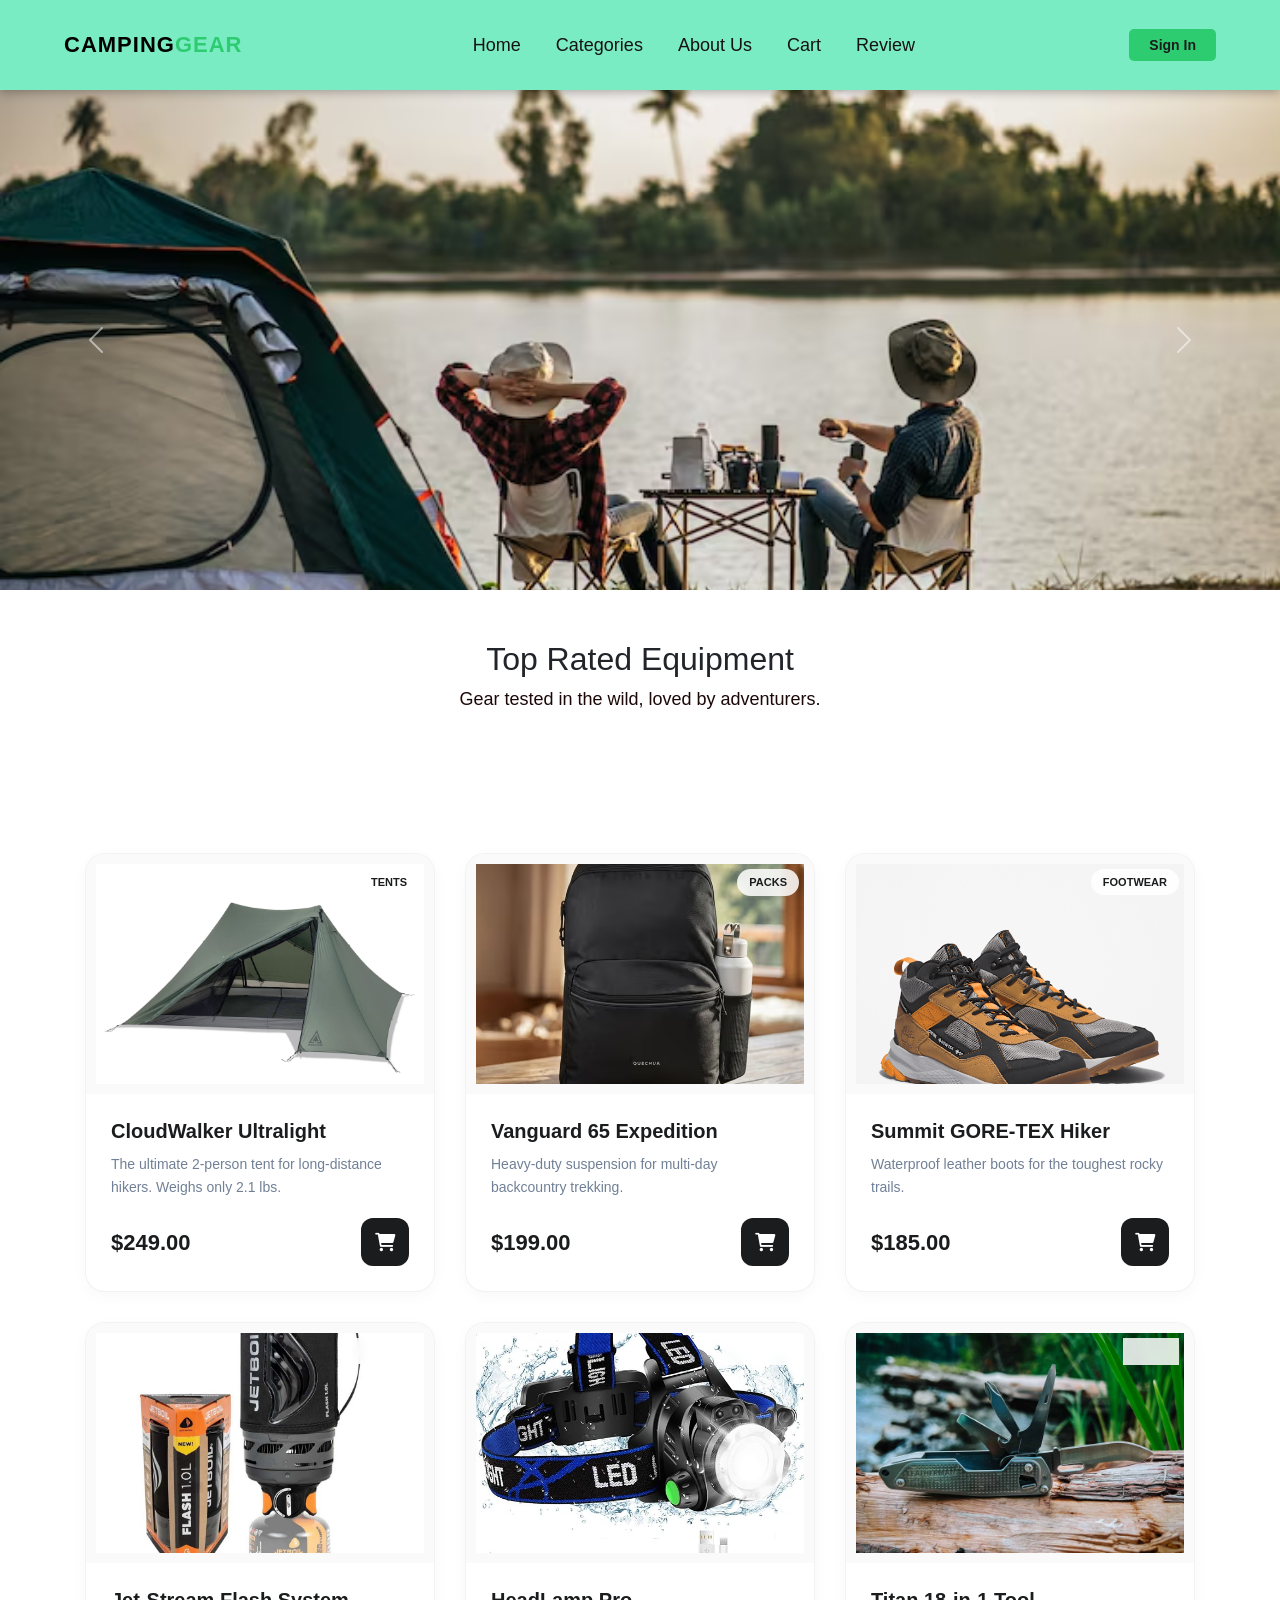
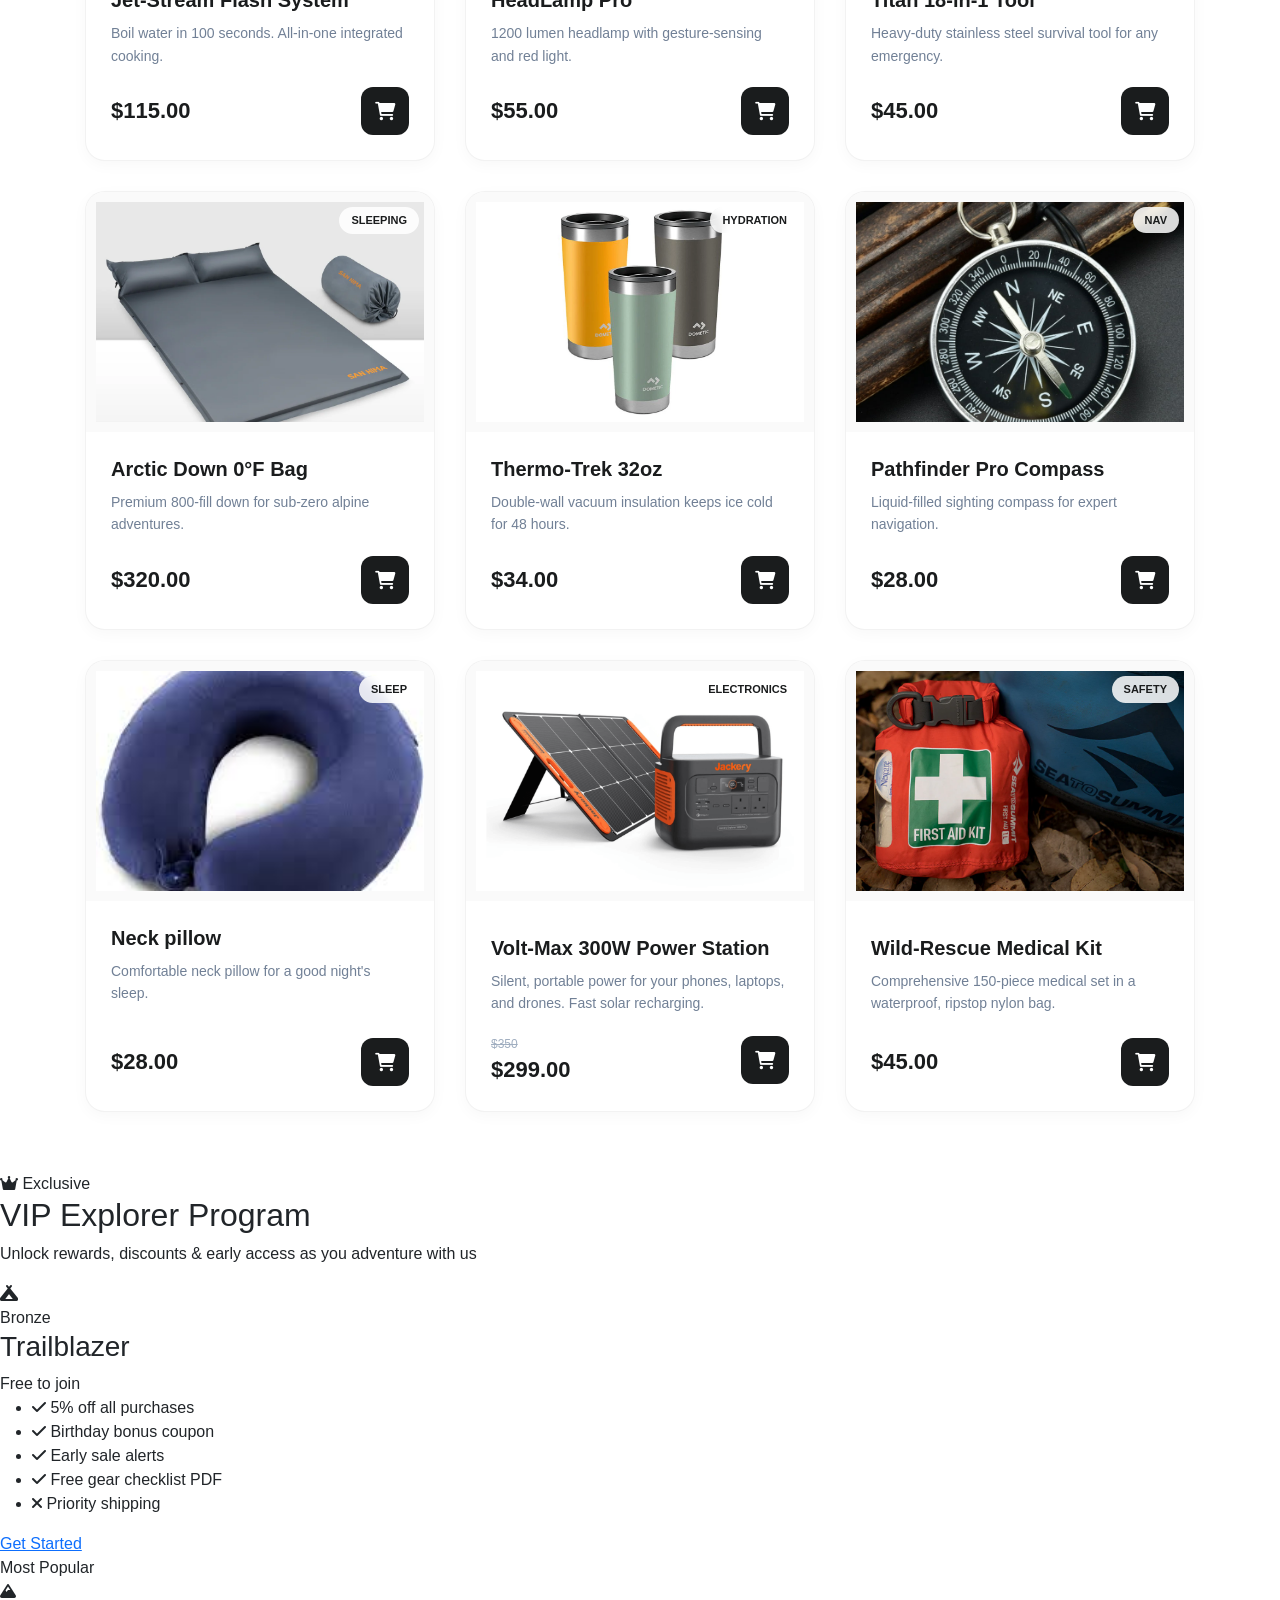
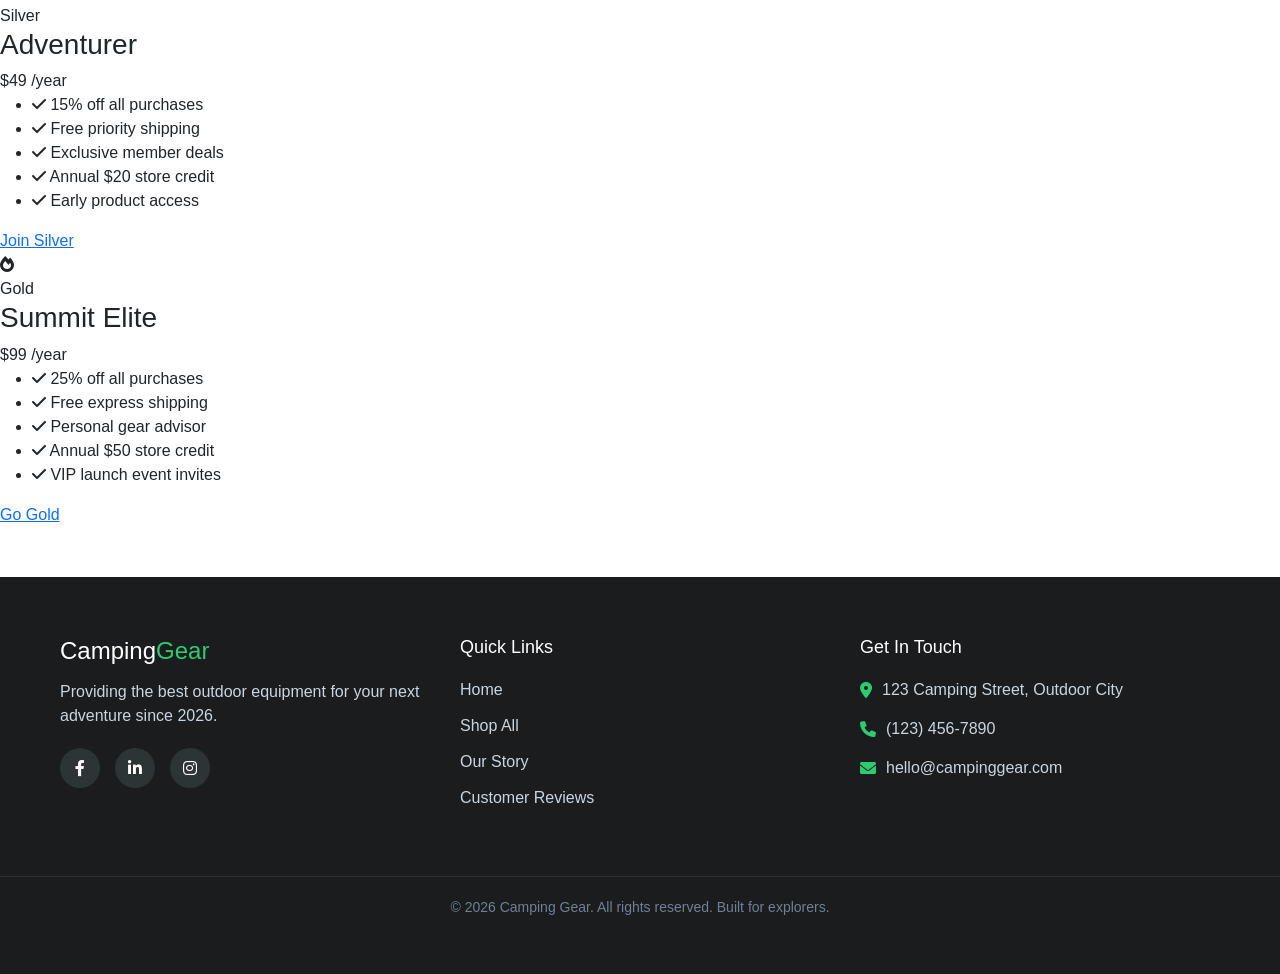
==== commit 6087daa9: "Add files via upload modified code" ====
--- a/index.html
+++ b/index.html
@@ -278,6 +278,77 @@
     </div>
 </section>
     
+    <!-- VIP Explorer Program -->
+    <section class="vip-program">
+        <div class="vip-container">
+            <div class="vip-header">
+                <span class="vip-badge"><i class="fas fa-crown"></i> Exclusive</span>
+                <h2>VIP Explorer Program</h2>
+                <p>Unlock rewards, discounts & early access as you adventure with us</p>
+            </div>
+
+            <div class="vip-cards">
+                <div class="vip-card vip-bronze">
+                    <div class="vip-card-glow"></div>
+                    <div class="vip-tier-icon"><i class="fas fa-campground"></i></div>
+                    <span class="vip-tier-label">Bronze</span>
+                    <h3>Trailblazer</h3>
+                    <div class="vip-price">
+                        <span class="vip-amount">Free</span>
+                        <span class="vip-period">to join</span>
+                    </div>
+                    <ul class="vip-perks">
+                        <li><i class="fas fa-check"></i> 5% off all purchases</li>
+                        <li><i class="fas fa-check"></i> Birthday bonus coupon</li>
+                        <li><i class="fas fa-check"></i> Early sale alerts</li>
+                        <li><i class="fas fa-check"></i> Free gear checklist PDF</li>
+                        <li class="disabled"><i class="fas fa-times"></i> Priority shipping</li>
+                    </ul>
+                    <a href="#" class="vip-btn vip-btn-bronze">Get Started</a>
+                </div>
+
+                <div class="vip-card vip-silver">
+                    <div class="vip-card-glow"></div>
+                    <div class="vip-popular">Most Popular</div>
+                    <div class="vip-tier-icon"><i class="fas fa-mountain"></i></div>
+                    <span class="vip-tier-label">Silver</span>
+                    <h3>Adventurer</h3>
+                    <div class="vip-price">
+                        <span class="vip-amount">$49</span>
+                        <span class="vip-period">/year</span>
+                    </div>
+                    <ul class="vip-perks">
+                        <li><i class="fas fa-check"></i> 15% off all purchases</li>
+                        <li><i class="fas fa-check"></i> Free priority shipping</li>
+                        <li><i class="fas fa-check"></i> Exclusive member deals</li>
+                        <li><i class="fas fa-check"></i> Annual $20 store credit</li>
+                        <li><i class="fas fa-check"></i> Early product access</li>
+                    </ul>
+                    <a href="#" class="vip-btn vip-btn-silver">Join Silver</a>
+                </div>
+
+                <div class="vip-card vip-gold">
+                    <div class="vip-card-glow"></div>
+                    <div class="vip-tier-icon"><i class="fas fa-fire"></i></div>
+                    <span class="vip-tier-label">Gold</span>
+                    <h3>Summit Elite</h3>
+                    <div class="vip-price">
+                        <span class="vip-amount">$99</span>
+                        <span class="vip-period">/year</span>
+                    </div>
+                    <ul class="vip-perks">
+                        <li><i class="fas fa-check"></i> 25% off all purchases</li>
+                        <li><i class="fas fa-check"></i> Free express shipping</li>
+                        <li><i class="fas fa-check"></i> Personal gear advisor</li>
+                        <li><i class="fas fa-check"></i> Annual $50 store credit</li>
+                        <li><i class="fas fa-check"></i> VIP launch event invites</li>
+                    </ul>
+                    <a href="#" class="vip-btn vip-btn-gold">Go Gold</a>
+                </div>
+            </div>
+        </div>
+    </section>
+
     <footer class="footer">
         <div class="footer-container">
             <div class="footer-section">
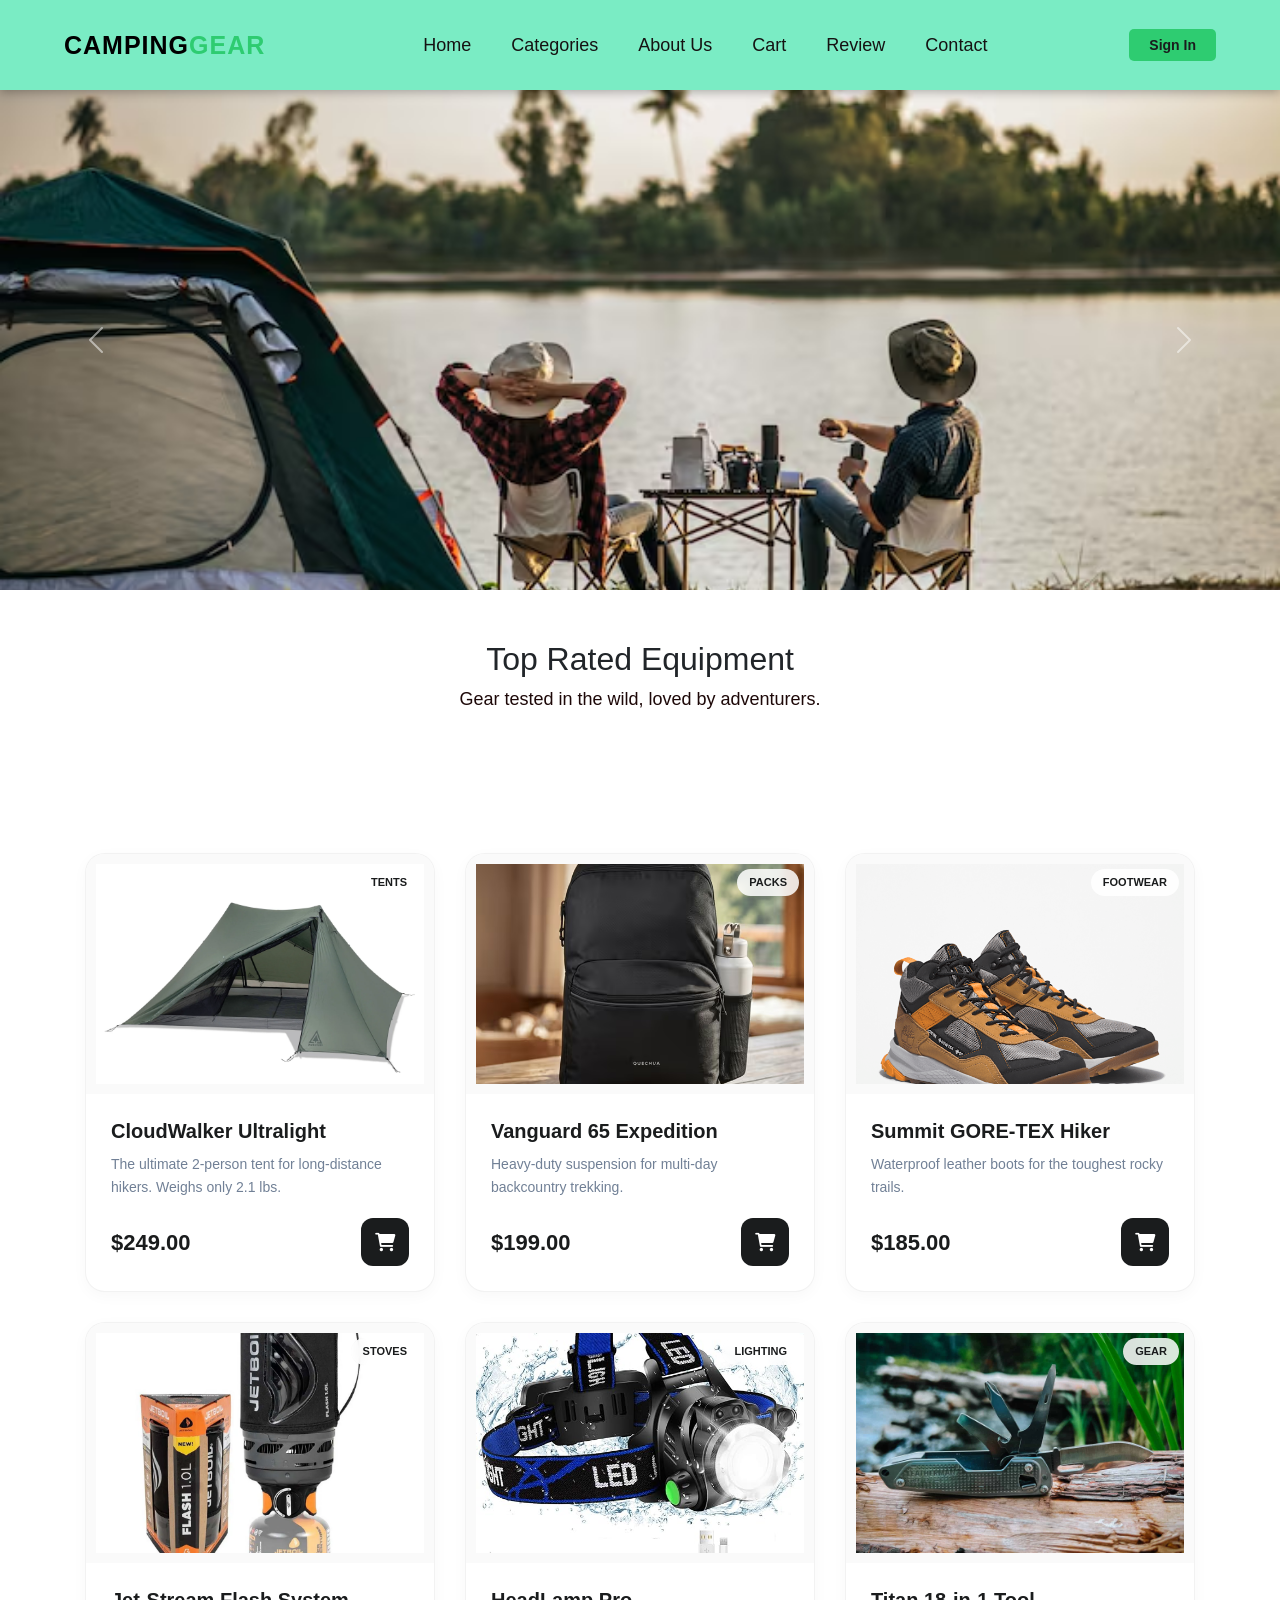
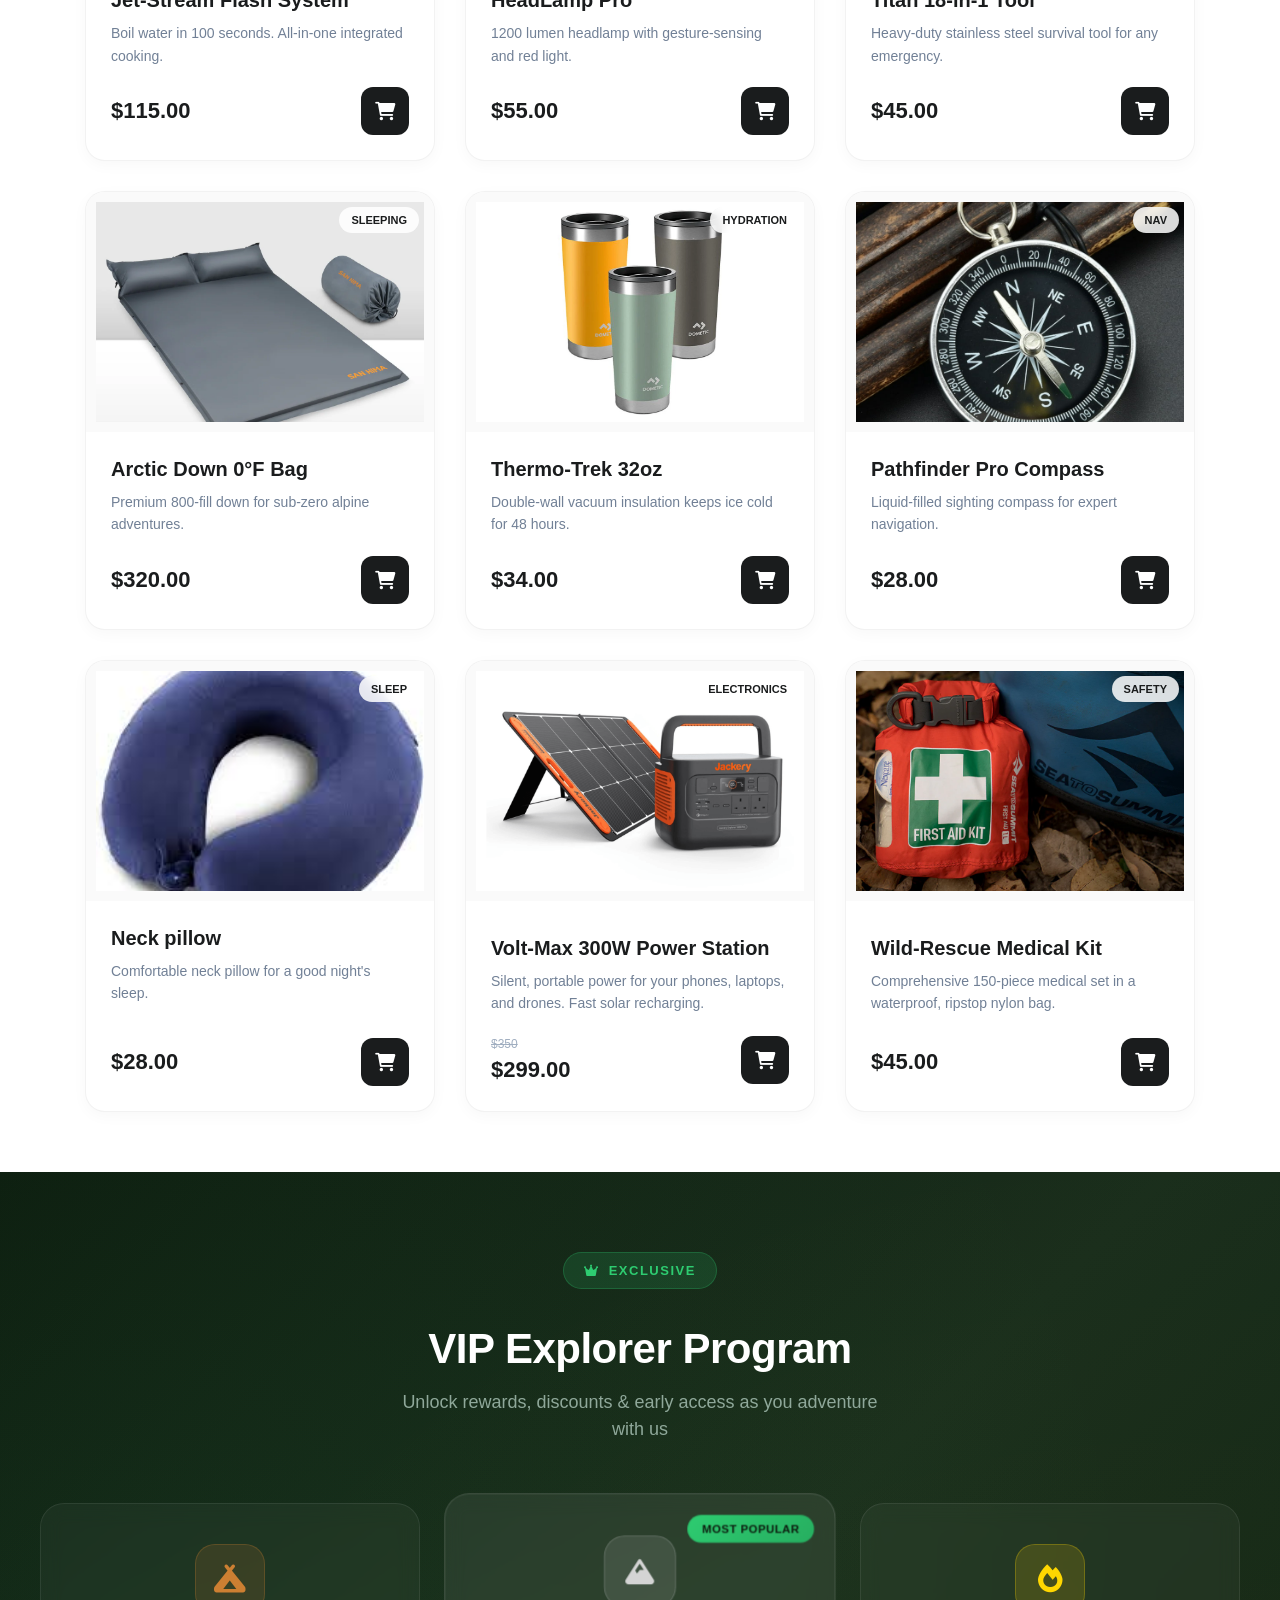
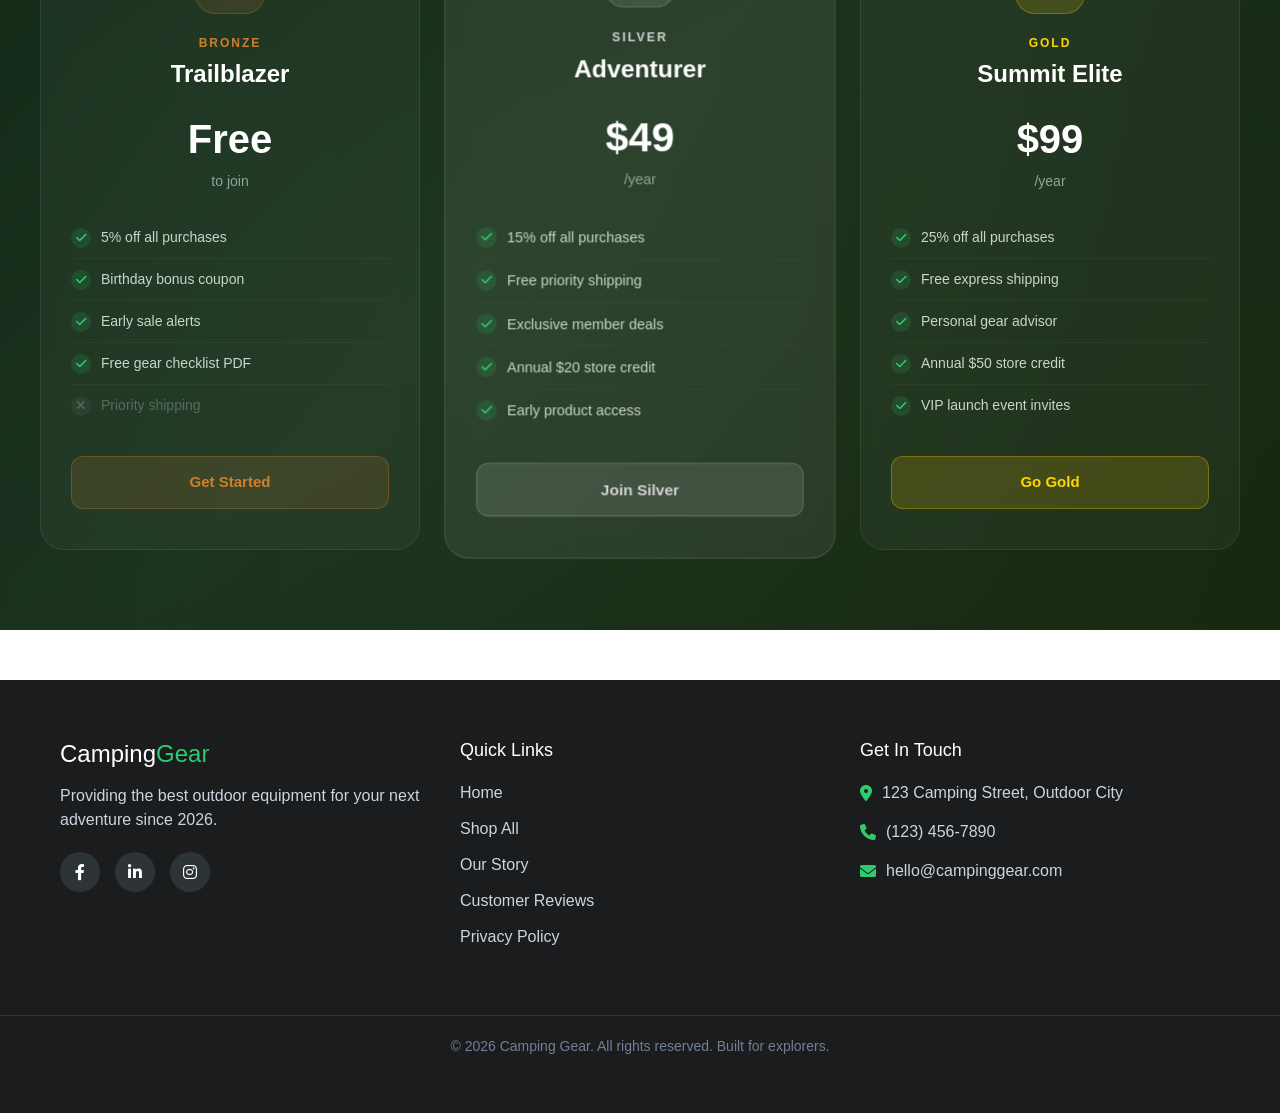
==== commit 64b9a11b: "Add files via upload Updates" ====
--- a/index.html
+++ b/index.html
@@ -16,14 +16,19 @@
 
     <nav class="navbar">
         <div class="navbar-brand">
-            <h2>Camping<span>Gear</span></h2>
-        </div>
+            <h3>Camping<span>Gear</span></h3>
+        </div>
+        <button class="navbar-toggle" onclick="this.parentElement.classList.toggle('nav-open')"
+            aria-label="Toggle navigation">
+            <i class="fas fa-bars"></i>
+        </button>
         <ul class="navbar-links">
             <li><a href="index.html">Home</a></li>
             <li><a href="Categories.html">Categories</a></li>
             <li><a href="About.html">About Us</a></li>
             <li><a href="Cart.html">Cart</a></li>
             <li><a href="Review.html">Review</a></li>
+            <li><a href="contact.html">Contact</a></li>
         </ul>
         <div class="navbar-actions">
             <a href="sign.html" class="btn-signin">Sign In</a>
@@ -51,233 +56,244 @@
         </button>
     </div>
     <main class="content">
-        
+
         <h2>Top Rated Equipment</h2>
         <p>Gear tested in the wild, loved by adventurers.</p>
     </main>
     <section class="featured-products">
-   
-    <div class="product-grid">
-        <div class="product-card">
-            <div class="image-container">
-                <img src="images/Ultralight tents.webp" alt="CloudWalker">
-                <span class="category-tag">Tents</span>
-            </div>
-            <div class="product-body">
-                <h3>CloudWalker Ultralight</h3>
-                <p class="product-desc">The ultimate 2-person tent for long-distance hikers. Weighs only 2.1 lbs.</p>
-                <div class="product-action-row">
-                    <span class="current-price">$249.00</span>
-                    <button class="cart-icon-btn" onclick="addToCart('CloudWalker', '249.00', 'images/Ultralight tents.webp')">
-                        <i class="fas fa-shopping-cart"></i>
-                    </button>
-                </div>
-            </div>
-        </div>
-
-        <div class="product-card">
-            <div class="image-container">
-                <img src="images/backpack 3.avif" alt="Vanguard 65">
-                <span class="category-tag">Packs</span>
-            </div>
-            <div class="product-body">
-                <h3>Vanguard 65 Expedition</h3>
-                <p class="product-desc">Heavy-duty suspension for multi-day backcountry trekking.</p>
-                <div class="product-action-row">
-                    <span class="current-price">$199.00</span>
-                    <button class="cart-icon-btn" onclick="addToCart('Vanguard 65', '199.00', 'images/backpack 3.avif')">
-                        <i class="fas fa-shopping-cart"></i>
-                    </button>
-                </div>
-            </div>
-        </div>
-
-        <div class="product-card">
-            <div class="image-container">
-                <img src="images/Hiker boot.png" alt="Summit Hiker">
-                <span class="category-tag">Footwear</span>
-            </div>
-            <div class="product-body">
-                <h3>Summit GORE-TEX Hiker</h3>
-                <p class="product-desc">Waterproof leather boots for the toughest rocky trails.</p>
-                <div class="product-action-row">
-                    <span class="current-price">$185.00</span>
-                    <button class="cart-icon-btn" onclick="addToCart('Summit Hiker', '185.00', 'images/Hiker boot.png')">
-                        <i class="fas fa-shopping-cart"></i>
-                    </button>
-                </div>
-            </div>
-        </div>
-
-        <div class="product-card">
-            <div class="image-container">
-                <img src="images/Jet Boil Flash.webp" alt="Jet-Stream">
-                <span class="category-tag">Stoves</span>
-            </div>
-            <div class="product-body">
-                <h3>Jet-Stream Flash System</h3>
-                <p class="product-desc">Boil water in 100 seconds. All-in-one integrated cooking.</p>
-                <div class="product-action-row">
-                    <span class="current-price">$115.00</span>
-                    <button class="cart-icon-btn" onclick="addToCart('Jet-Stream Flash', '115.00', 'images/Jet Boil Flash.webp')">
-                        <i class="fas fa-shopping-cart"></i>
-                    </button>
-                </div>
-            </div>
-        </div>
-
-        <div class="product-card">
-            <div class="image-container">
-                <img src="images/Headlamp.jpg" alt="HeadLamp Pro">
-                <span class="category-tag">Lighting</span>
-            </div>
-            <div class="product-body">
-                <h3>HeadLamp Pro</h3>
-                <p class="product-desc">1200 lumen headlamp with gesture-sensing and red light.</p>
-                <div class="product-action-row">
-                    <span class="current-price">$55.00</span>
-                    <button class="cart-icon-btn" onclick="addToCart('HeadLamp Pro', '55.00', 'images/Headlamp.jpg')">
-                        <i class="fas fa-shopping-cart"></i>
-                    </button>
-                </div>
-            </div>
-        </div>
-
-        <div class="product-card">
-            <div class="image-container">
-                <img src="images/Titan tool.jpg" alt="Titan Tool">
-                <span class="category-tag">Gear</span>
-            </div>
-            <div class="product-body">
-                <h3>Titan 18-in-1 Tool</h3>
-                <p class="product-desc">Heavy-duty stainless steel survival tool for any emergency.</p>
-                <div class="product-action-row">
-                    <span class="current-price">$45.00</span>
-                    <button class="cart-icon-btn" onclick="addToCart('Titan Tool', '45.00', 'images/Titan tool.jpg')">
-                        <i class="fas fa-shopping-cart"></i>
-                    </button>
-                </div>
-            </div>
-        </div>
-
-        <div class="product-card">
-            <div class="image-container">
-                <img src="images/bed2.webp" alt="Arctic Down">
-                <span class="category-tag">Sleeping</span>
-            </div>
-            <div class="product-body">
-                <h3>Arctic Down 0°F Bag</h3>
-                <p class="product-desc">Premium 800-fill down for sub-zero alpine adventures.</p>
-                <div class="product-action-row">
-                    <span class="current-price">$320.00</span>
-                    <button class="cart-icon-btn" onclick="addToCart('Arctic Down', '320.00', 'images/bed 2.webp')">
-                        <i class="fas fa-shopping-cart"></i>
-                    </button>
-                </div>
-            </div>
-        </div>
-
-        <div class="product-card">
-            <div class="image-container">
-                <img src="images/Trek1.webp" alt="Insulated Flask">
-                <span class="category-tag">Hydration</span>
-            </div>
-            <div class="product-body">
-                <h3>Thermo-Trek 32oz</h3>
-                <p class="product-desc">Double-wall vacuum insulation keeps ice cold for 48 hours.</p>
-                <div class="product-action-row">
-                    <span class="current-price">$34.00</span>
-                    <button class="cart-icon-btn" onclick="addToCart('Thermo-Trek', '34.00', 'images/Trek 1.webp')">
-                        <i class="fas fa-shopping-cart"></i>
-                    </button>
-                </div>
-            </div>
-        </div>
-
-        <div class="product-card">
-            <div class="image-container">
-                <img src="images/Compass.jpeg" alt="Pathfinder">
-                <span class="category-tag">Nav</span>
-            </div>
-            <div class="product-body">
-                <h3>Pathfinder Pro Compass</h3>
-                <p class="product-desc">Liquid-filled sighting compass for expert navigation.</p>
-                <div class="product-action-row">
-                    <span class="current-price">$28.00</span>
-                    <button class="cart-icon-btn" onclick="addToCart('Pathfinder Pro', '28.00', 'images/Compass.jpeg')">
-                        <i class="fas fa-shopping-cart"></i>
-                    </button>
-                </div>
-            </div>
-        </div>
-
-<div class="product-card">
-            <div class="image-container">
-                <img src="images/pillow.jpg" alt="Neck pillow">
-                <span class="category-tag">Sleep</span>
-            </div>
-            <div class="product-body">
-                <h3>Neck pillow</h3>
-                <p class="product-desc">Comfortable neck pillow for a good night's sleep.</p>
-                <div class="product-action-row">
-                    <span class="current-price">$28.00</span>
-                    <button class="cart-icon-btn" onclick="addToCart('Neck pillow', '28.00', 'images/pillow.jpg')">
-                        <i class="fas fa-shopping-cart"></i>
-                    </button>
-                </div>
-            </div>
-        </div>
-        
-        <div class="product-card">
-            <div class="image-container">
-                <img src="images/solarlamps.png" alt="Volt-Max 300">
-                <span class="category-tag">Electronics</span>
-            </div>
-            <div class="product-body">
-                <div class="rating-row">
-                    <!-- <div class="stars">★★★★★</div>
+
+        <div class="product-grid">
+            <div class="product-card">
+                <div class="image-container">
+                    <img src="images/Ultralighttents.webp" alt="CloudWalker">
+                    <span class="category-tag">Tents</span>
+                </div>
+                <div class="product-body">
+                    <h3>CloudWalker Ultralight</h3>
+                    <p class="product-desc">The ultimate 2-person tent for long-distance hikers. Weighs only 2.1 lbs.
+                    </p>
+                    <div class="product-action-row">
+                        <span class="current-price">$249.00</span>
+                        <button class="cart-icon-btn"
+                            onclick="addToCart('CloudWalker', '249.00', 'images/Ultralighttents.webp')">
+                            <i class="fas fa-shopping-cart"></i>
+                        </button>
+                    </div>
+                </div>
+            </div>
+
+            <div class="product-card">
+                <div class="image-container">
+                    <img src="images/backpack3.avif" alt="Vanguard 65">
+                    <span class="category-tag">Packs</span>
+                </div>
+                <div class="product-body">
+                    <h3>Vanguard 65 Expedition</h3>
+                    <p class="product-desc">Heavy-duty suspension for multi-day backcountry trekking.</p>
+                    <div class="product-action-row">
+                        <span class="current-price">$199.00</span>
+                        <button class="cart-icon-btn"
+                            onclick="addToCart('Vanguard 65', '199.00', 'images/backpack3.avif')">
+                            <i class="fas fa-shopping-cart"></i>
+                        </button>
+                    </div>
+                </div>
+            </div>
+
+            <div class="product-card">
+                <div class="image-container">
+                    <img src="images/Hikerboot.png" alt="Summit Hiker">
+                    <span class="category-tag">Footwear</span>
+                </div>
+                <div class="product-body">
+                    <h3>Summit GORE-TEX Hiker</h3>
+                    <p class="product-desc">Waterproof leather boots for the toughest rocky trails.</p>
+                    <div class="product-action-row">
+                        <span class="current-price">$185.00</span>
+                        <button class="cart-icon-btn"
+                            onclick="addToCart('Summit Hiker', '185.00', 'images/Hikerboot.png')">
+                            <i class="fas fa-shopping-cart"></i>
+                        </button>
+                    </div>
+                </div>
+            </div>
+
+            <div class="product-card">
+                <div class="image-container">
+                    <img src="images/JetBoilFlash.webp" alt="Jet-Stream">
+                    <span class="category-tag">Stoves</span>
+                </div>
+                <div class="product-body">
+                    <h3>Jet-Stream Flash System</h3>
+                    <p class="product-desc">Boil water in 100 seconds. All-in-one integrated cooking.</p>
+                    <div class="product-action-row">
+                        <span class="current-price">$115.00</span>
+                        <button class="cart-icon-btn"
+                            onclick="addToCart('Jet-Stream Flash', '115.00', 'images/JetBoilFlash.webp')">
+                            <i class="fas fa-shopping-cart"></i>
+                        </button>
+                    </div>
+                </div>
+            </div>
+
+            <div class="product-card">
+                <div class="image-container">
+                    <img src="images/Headlamp.jpg" alt="HeadLamp Pro">
+                    <span class="category-tag">Lighting</span>
+                </div>
+                <div class="product-body">
+                    <h3>HeadLamp Pro</h3>
+                    <p class="product-desc">1200 lumen headlamp with gesture-sensing and red light.</p>
+                    <div class="product-action-row">
+                        <span class="current-price">$55.00</span>
+                        <button class="cart-icon-btn"
+                            onclick="addToCart('HeadLamp Pro', '55.00', 'images/Headlamp.jpg')">
+                            <i class="fas fa-shopping-cart"></i>
+                        </button>
+                    </div>
+                </div>
+            </div>
+
+            <div class="product-card">
+                <div class="image-container">
+                    <img src="images/Titantool.jpg" alt="Titan Tool">
+                    <span class="category-tag">Gear</span>
+                </div>
+                <div class="product-body">
+                    <h3>Titan 18-in-1 Tool</h3>
+                    <p class="product-desc">Heavy-duty stainless steel survival tool for any emergency.</p>
+                    <div class="product-action-row">
+                        <span class="current-price">$45.00</span>
+                        <button class="cart-icon-btn"
+                            onclick="addToCart('Titan Tool', '45.00', 'images/Titantool.jpg')">
+                            <i class="fas fa-shopping-cart"></i>
+                        </button>
+                    </div>
+                </div>
+            </div>
+
+            <div class="product-card">
+                <div class="image-container">
+                    <img src="images/bed2.webp" alt="Arctic Down">
+                    <span class="category-tag">Sleeping</span>
+                </div>
+                <div class="product-body">
+                    <h3>Arctic Down 0°F Bag</h3>
+                    <p class="product-desc">Premium 800-fill down for sub-zero alpine adventures.</p>
+                    <div class="product-action-row">
+                        <span class="current-price">$320.00</span>
+                        <button class="cart-icon-btn" onclick="addToCart('Arctic Down', '320.00', 'images/bed2.webp')">
+                            <i class="fas fa-shopping-cart"></i>
+                        </button>
+                    </div>
+                </div>
+            </div>
+
+            <div class="product-card">
+                <div class="image-container">
+                    <img src="images/Trek1.webp" alt="Insulated Flask">
+                    <span class="category-tag">Hydration</span>
+                </div>
+                <div class="product-body">
+                    <h3>Thermo-Trek 32oz</h3>
+                    <p class="product-desc">Double-wall vacuum insulation keeps ice cold for 48 hours.</p>
+                    <div class="product-action-row">
+                        <span class="current-price">$34.00</span>
+                        <button class="cart-icon-btn" onclick="addToCart('Thermo-Trek', '34.00', 'images/Trek 1.webp')">
+                            <i class="fas fa-shopping-cart"></i>
+                        </button>
+                    </div>
+                </div>
+            </div>
+
+            <div class="product-card">
+                <div class="image-container">
+                    <img src="images/Compass.jpeg" alt="Pathfinder">
+                    <span class="category-tag">Nav</span>
+                </div>
+                <div class="product-body">
+                    <h3>Pathfinder Pro Compass</h3>
+                    <p class="product-desc">Liquid-filled sighting compass for expert navigation.</p>
+                    <div class="product-action-row">
+                        <span class="current-price">$28.00</span>
+                        <button class="cart-icon-btn"
+                            onclick="addToCart('Pathfinder Pro', '28.00', 'images/Compass.jpeg')">
+                            <i class="fas fa-shopping-cart"></i>
+                        </button>
+                    </div>
+                </div>
+            </div>
+
+            <div class="product-card">
+                <div class="image-container">
+                    <img src="images/pillow.jpg" alt="Neck pillow">
+                    <span class="category-tag">Sleep</span>
+                </div>
+                <div class="product-body">
+                    <h3>Neck pillow</h3>
+                    <p class="product-desc">Comfortable neck pillow for a good night's sleep.</p>
+                    <div class="product-action-row">
+                        <span class="current-price">$28.00</span>
+                        <button class="cart-icon-btn" onclick="addToCart('Neck pillow', '28.00', 'images/pillow.jpg')">
+                            <i class="fas fa-shopping-cart"></i>
+                        </button>
+                    </div>
+                </div>
+            </div>
+
+            <div class="product-card">
+                <div class="image-container">
+                    <img src="images/solarlamps.png" alt="Volt-Max 300">
+                    <span class="category-tag">Electronics</span>
+                </div>
+                <div class="product-body">
+                    <div class="rating-row">
+                        <!-- <div class="stars">★★★★★</div>
                     <span class="reviews-count">(12)</span> -->
-                </div>
-                <h3>Volt-Max 300W Power Station</h3>
-                <p class="product-desc">Silent, portable power for your phones, laptops, and drones. Fast solar recharging.</p>
-                <div class="product-action-row">
-                    <div class="price-stack">
-                        <span class="old-price">$350</span>
-                        <span class="current-price">$299.00</span>
-                    </div>
-                    <button class="cart-icon-btn" onclick="addToCart('Volt-Max 300', '299.00', 'images/power-station.jpg')">
-                        <i class="fas fa-shopping-cart"></i>
-                    </button>
-                </div>
-            </div>
-        </div>
-
-        <div class="product-card">
-            <div class="image-container">
-                <img src="images/aidkit.webp" alt="Wild-Rescue Kit">
-                <span class="category-tag">Safety</span>
-            </div>
-            <div class="product-body">
-                <div class="rating-row">
-                    <!-- <div class="stars">★★★★★</div>
+                    </div>
+                    <h3>Volt-Max 300W Power Station</h3>
+                    <p class="product-desc">Silent, portable power for your phones, laptops, and drones. Fast solar
+                        recharging.</p>
+                    <div class="product-action-row">
+                        <div class="price-stack">
+                            <span class="old-price">$350</span>
+                            <span class="current-price">$299.00</span>
+                        </div>
+                        <button class="cart-icon-btn"
+                            onclick="addToCart('Volt-Max 300', '299.00', 'images/power-station.jpg')">
+                            <i class="fas fa-shopping-cart"></i>
+                        </button>
+                    </div>
+                </div>
+            </div>
+
+            <div class="product-card">
+                <div class="image-container">
+                    <img src="images/aidkit.webp" alt="Wild-Rescue Kit">
+                    <span class="category-tag">Safety</span>
+                </div>
+                <div class="product-body">
+                    <div class="rating-row">
+                        <!-- <div class="stars">★★★★★</div>
                     <span class="reviews-count">(88)</span> -->
-                </div>
-                <h3>Wild-Rescue Medical Kit</h3>
-                <p class="product-desc">Comprehensive 150-piece medical set in a waterproof, ripstop nylon bag.</p>
-                <div class="product-action-row">
-                    <div class="price-stack">
-                        <span class="current-price">$45.00</span>
-                    </div>
-                    <button class="cart-icon-btn" onclick="addToCart('Wild-Rescue Kit', '45.00', 'images/first-aid.jpg')">
-                        <i class="fas fa-shopping-cart"></i>
-                    </button>
-                </div>
-            </div>
-        </div>
-
-    </div>
-</section>
-    
+                    </div>
+                    <h3>Wild-Rescue Medical Kit</h3>
+                    <p class="product-desc">Comprehensive 150-piece medical set in a waterproof, ripstop nylon bag.</p>
+                    <div class="product-action-row">
+                        <div class="price-stack">
+                            <span class="current-price">$45.00</span>
+                        </div>
+                        <button class="cart-icon-btn"
+                            onclick="addToCart('Wild-Rescue Kit', '45.00', 'images/first-aid.jpg')">
+                            <i class="fas fa-shopping-cart"></i>
+                        </button>
+                    </div>
+                </div>
+            </div>
+
+        </div>
+    </section>
+
     <!-- VIP Explorer Program -->
     <section class="vip-program">
         <div class="vip-container">
@@ -355,9 +371,9 @@
                 <h3 class="footer-logo">Camping<span>Gear</span></h3>
                 <p>Providing the best outdoor equipment for your next adventure since 2026.</p>
                 <div class="social-media">
-                    <a href="#" class="social-icon"><i class="fab fa-facebook-f"></i></a>
-                    <a href="#" class="social-icon"><i class="fab fa-linkedin-in"></i></a>
-                    <a href="#" class="social-icon"><i class="fab fa-instagram"></i></a>
+                    <a href="https://www.facebook.com/" class="social-icon"><i class="fab fa-facebook-f"></i></a>
+                    <a href="https://www.linkedin.com/" class="social-icon"><i class="fab fa-linkedin-in"></i></a>
+                    <a href="https://www.instagram.com/" class="social-icon"><i class="fab fa-instagram"></i></a>
                 </div>
             </div>
 
@@ -368,6 +384,7 @@
                     <li><a href="Categories.html">Shop All</a></li>
                     <li><a href="About.html">Our Story</a></li>
                     <li><a href="Review.html">Customer Reviews</a></li>
+                    <li><a href="privacy-policy.html">Privacy Policy</a></li>
                 </ul>
             </div>
 
--- a/style.css
+++ b/style.css
@@ -11,7 +11,8 @@
 }
 
 .navbar {
-    background-color: #7aecc4; /* Dark charcoal */
+    background-color: #7aecc4;
+    /* Dark charcoal */
     color: white;
     padding: 0.8rem 4rem;
     height: 90px;
@@ -21,27 +22,28 @@
     position: sticky;
     top: 0;
     z-index: 1000;
-    box-shadow: 0 2px 10px rgba(0,0,0,0.3);
+    box-shadow: 0 2px 10px rgba(0, 0, 0, 0.3);
 }
 
 /* Logo Styling */
-.navbar-brand h2 {
+.navbar-brand h3 {
     margin: 0;
-    font-size: 22px;
+    font-size: 25px;
     font-weight: 700;
     letter-spacing: 1px;
     text-transform: uppercase;
 }
 
 .navbar-brand span {
-    color: #2ecc71; /* Nature green accent */
+    color: #2ecc71;
+    /* Nature green accent */
 }
 
 /* Navigation Links */
 .navbar-links {
     list-style: none;
     display: flex;
-    gap: 35px;
+    gap: 40px;
     margin: 0;
     padding: 0;
 }
@@ -94,8 +96,10 @@
 
 /* Footer Styles */
 .footer {
-    background-color: #1a1c1d; /* Matches the new Navbar */
-    color: #cbd5e0; /* Softer white/grey for readability */
+    background-color: #1a1c1d;
+    /* Matches the new Navbar */
+    color: #cbd5e0;
+    /* Softer white/grey for readability */
     padding: 60px 0 20px 0;
     margin-top: 50px;
 }
@@ -117,7 +121,8 @@
 }
 
 .footer-logo span {
-    color: #2ecc71; /* Accent Green */
+    color: #2ecc71;
+    /* Accent Green */
 }
 
 .footer-section h4 {
@@ -145,7 +150,8 @@
 
 .footer-links a:hover {
     color: #2ecc71;
-    padding-left: 5px; /* Tiny animation effect */
+    padding-left: 5px;
+    /* Tiny animation effect */
 }
 
 /* Social Media Icons */
@@ -196,10 +202,12 @@
     font-size: 14px;
     color: #718096;
 }
+
 /* About Us */
 .about-hero {
     padding: 100px 20px;
-    background-color: #f9fbf9; /* Very light forest mist */
+    background-color: #f9fbf9;
+    /* Very light forest mist */
 }
 
 .about-container {
@@ -290,8 +298,10 @@
 
 .image-wrapper img {
     width: 100%;
-    border-radius: 20px; /* Modern rounded corners */
-    box-shadow: 20px 20px 0px #2ecc71; /* Nature-themed accent offset */
+    border-radius: 20px;
+    /* Modern rounded corners */
+    box-shadow: 20px 20px 0px #2ecc71;
+    /* Nature-themed accent offset */
 }
 
 /* Responsive Design */
@@ -300,11 +310,11 @@
         flex-direction: column;
         text-align: center;
     }
-    
+
     .about-stats {
         justify-content: center;
     }
-    
+
     .about-content h1 {
         font-size: 36px;
     }
@@ -316,9 +326,116 @@
 
 /* Review Form Styles */
 .review-page {
-    background-color: #f4f7f6; /* Soft mist background */
+    background-color: #f4f7f6;
+    /* Soft mist background */
     padding: 80px 20px;
     min-height: 80vh;
+}
+
+.review-layout {
+    max-width: 1200px;
+    margin: 0 auto;
+    display: flex;
+    gap: 40px;
+    align-items: flex-start;
+}
+
+/* Left: User Reviews */
+.review-users {
+    flex: 1.4;
+    display: flex;
+    flex-direction: column;
+    gap: 20px;
+}
+
+.review-users-header {
+    text-align: center;
+    margin-bottom: 10px;
+}
+
+.review-users-header i {
+    color: #2ecc71;
+    font-size: 30px;
+    margin-bottom: 10px;
+}
+
+.review-users-header h2 {
+    font-size: 28px;
+    color: #1a1c1d;
+    margin: 0;
+}
+
+.review-users-header p {
+    color: #777;
+    margin-top: 8px;
+}
+
+.user-review-card {
+    background: white;
+    padding: 25px;
+    border-radius: 12px;
+    box-shadow: 0 4px 15px rgba(0, 0, 0, 0.05);
+    transition: transform 0.2s ease, box-shadow 0.2s ease;
+}
+
+.user-review-card:hover {
+    transform: translateY(-3px);
+    box-shadow: 0 8px 25px rgba(0, 0, 0, 0.08);
+}
+
+.user-review-top {
+    display: flex;
+    align-items: center;
+    gap: 12px;
+    margin-bottom: 15px;
+}
+
+.user-avatar i {
+    font-size: 40px;
+    color: #2ecc71;
+}
+
+.user-info h4 {
+    margin: 0;
+    font-size: 16px;
+    color: #1a1c1d;
+    font-weight: 700;
+}
+
+.review-date {
+    font-size: 12px;
+    color: #a0aec0;
+}
+
+.user-rating {
+    margin-left: auto;
+    display: flex;
+    gap: 2px;
+}
+
+.user-rating .fas.fa-star {
+    color: #ffc107;
+    font-size: 14px;
+}
+
+.user-rating .far.fa-star {
+    color: #ddd;
+    font-size: 14px;
+}
+
+.user-review-text {
+    color: #555;
+    font-size: 15px;
+    line-height: 1.7;
+    margin: 0;
+    font-style: italic;
+}
+
+/* Right: Review Form */
+.review-form-side {
+    flex: 1;
+    position: sticky;
+    top: 110px;
 }
 
 .review-container {
@@ -379,7 +496,8 @@
     font-size: 15px;
     background-color: #fdfdfd;
     transition: all 0.3s ease;
-    box-sizing: border-box; /* Prevents width issues */
+    box-sizing: border-box;
+    /* Prevents width issues */
 }
 
 /* Focus States */
@@ -401,7 +519,8 @@
 .btn-submit {
     width: 100%;
     padding: 15px;
-    background: #1a1c1d; /* Dark matching Navbar */
+    background: #1a1c1d;
+    /* Dark matching Navbar */
     color: white;
     border: none;
     border-radius: 8px;
@@ -424,9 +543,23 @@
 }
 
 /* Responsive */
+@media (max-width: 768px) {
+    .review-layout {
+        flex-direction: column;
+    }
+
+    .review-form-side {
+        position: static;
+    }
+}
+
 @media (max-width: 480px) {
     .review-card {
         padding: 25px;
+    }
+
+    .user-review-card {
+        padding: 18px;
     }
 }
 
@@ -441,48 +574,56 @@
     height: 500px;
     object-fit: cover;
 }
-.content{
+
+.content {
     text-align: center;
     padding: 50px 20px;
     font-family: 'Gill Sans', 'Gill Sans MT', Calibri, 'Trebuchet MS', sans-serif;
 }
+
 .card1 {
     width: 100%;
-    height: 2Spx;
+    height: 25px;
     object-fit: cover;
 }
-.heading h1{
+
+.heading h1 {
     color: #333;
     font-size: 55px;
     text-align: center;
-    margin: top;
-}
-.container{
-    display: flex;
-    justify-content:center;
-    align-items: center;
- width: 90%;
- margin: 65px auto;
-}
-.hero-content{
+    margin: 20px;
+}
+
+.container {
+    display: flex;
+    justify-content: center;
+    align-items: center;
+    width: 90%;
+    margin: 65px auto;
+}
+
+.hero-content {
     width: 600px;
-    
+
     flex: 1;
     margin: 0px 25px;
     animation: fadeInUp 2s ease;
 
 }
-.hero-content p{
+
+.hero-content p {
     font-size: 35px;
     margin-bottom: 20px;
     color: #555;
     line-height: 1.5;
 }
-.hero-content h2{
+
+.hero-content h2 {
     font-size: 50px;
     color: #1a1515;
 }
-.content p{
+
+.content p {
     font-size: 18px;
     color: #1d0808;
     margin-bottom: 30px;
@@ -493,22 +634,26 @@
         opacity: 0;
         transform: translateY(20px);
     }
+
     to {
         opacity: 1;
         transform: translateY(0);
     }
 }
+
 @keyframes fadeInRight {
     from {
         opacity: 0;
         transform: translateX(20px);
     }
+
     to {
         opacity: 1;
         transform: translateX(0);
     }
 }
-.btn{
+
+.btn {
     background-color: #66c9b8;
     color: white;
     border: none;
@@ -519,11 +664,13 @@
     box-sizing: border-box;
 
 }
+
 .btn:hover {
     background-color: #5ed2b9;
     color: rgb(211, 222, 222);
     transform: scale(1.1);
 }
+
 /* .login-container {
     max-width: 600px;
     margin: 100px auto;
@@ -566,10 +713,11 @@
 button:hover {
     background: #555;
 } */
- /* Sign In Styles */
-
- .login-wrapper {
-    background-color: #f4f7f6; /* Matching your Review page mist */
+/* Sign In Styles */
+
+.login-wrapper {
+    background-color: #f4f7f6;
+    /* Matching your Review page mist */
     padding: 100px 20px;
     min-height: 70vh;
     display: flex;
@@ -583,7 +731,7 @@
     padding: 50px;
     background: white;
     border-radius: 15px;
-    box-shadow: 0 15px 35px rgba(0,0,0,0.05);
+    box-shadow: 0 15px 35px rgba(0, 0, 0, 0.05);
     text-align: center;
 }
 
@@ -637,7 +785,8 @@
 
 .checkbox-modified input {
     cursor: pointer;
-    accent-color: #2ecc71; /* Colors the checkbox green */
+    accent-color: #2ecc71;
+    /* Colors the checkbox green */
 }
 
 .forgot-link {
@@ -688,20 +837,22 @@
     object-fit: cover;
     margin: right 20px;
 } */
- .checkbox-modofied {
-    display: flex;
-    align-items: center;
-   width: 200px;  ;
+.checkbox-modofied {
+    display: flex;
+    align-items: center;
+    width: 200px;
+    ;
     /* gap: 10px; */
     padding: 0px;
     margin: 5px 0px;
-    
-}
-.checkbox-modofied label{
-   
-   width: 350px;
-   align-items: center;
-   margin-left: 0px;
+
+}
+
+.checkbox-modofied label {
+
+    width: 350px;
+    align-items: center;
+    margin-left: 0px;
 }
 
 /* Cart Styles */
@@ -721,13 +872,16 @@
     align-items: flex-start;
 }
 
-.cart-main { flex: 2; }
-.cart-summary { 
-    flex: 1; 
-    background: white; 
-    padding: 25px; 
+.cart-main {
+    flex: 2;
+}
+
+.cart-summary {
+    flex: 1;
+    background: white;
+    padding: 25px;
     border-radius: 12px;
-    box-shadow: 0 5px 20px rgba(0,0,0,0.05);
+    box-shadow: 0 5px 20px rgba(0, 0, 0, 0.05);
     position: sticky;
     top: 100px;
 }
@@ -739,12 +893,14 @@
     margin-bottom: 20px;
     padding: 20px;
     border-radius: 12px;
-    box-shadow: 0 2px 10px rgba(0,0,0,0.03);
+    box-shadow: 0 2px 10px rgba(0, 0, 0, 0.03);
     align-items: center;
     transition: transform 0.2s;
 }
 
-.cart-item:hover { transform: translateY(-2px); }
+.cart-item:hover {
+    transform: translateY(-2px);
+}
 
 .cart-item-image {
     width: 100px;
@@ -754,9 +910,20 @@
     margin-right: 20px;
 }
 
-.cart-item-details { flex: 1; }
-.cart-item-details h4 { margin: 0 0 8px 0; font-size: 18px; color: #1a1c1d; }
-.item-price { color: #2ecc71; font-weight: 700; }
+.cart-item-details {
+    flex: 1;
+}
+
+.cart-item-details h4 {
+    margin: 0 0 8px 0;
+    font-size: 18px;
+    color: #1a1c1d;
+}
+
+.item-price {
+    color: #2ecc71;
+    font-weight: 700;
+}
 
 /* Buttons */
 .btn-remove {
@@ -783,7 +950,9 @@
     transition: background 0.3s;
 }
 
-.btn-checkout:hover { background: #2ecc71; }
+.btn-checkout:hover {
+    background: #2ecc71;
+}
 
 /* Summary Row Styling */
 .summary-row {
@@ -792,18 +961,30 @@
     margin-bottom: 15px;
     color: #555;
 }
+
 .summary-row.total {
     font-size: 20px;
     font-weight: 800;
     color: #1a1c1d;
     margin-top: 15px;
 }
-.free-shipping { color: #2ecc71; font-weight: 700; }
+
+.free-shipping {
+    color: #2ecc71;
+    font-weight: 700;
+}
 
 @media (max-width: 768px) {
-    .cart-page-wrapper { flex-direction: column; }
-    .cart-summary { width: 100%; box-sizing: border-box; }
-}
+    .cart-page-wrapper {
+        flex-direction: column;
+    }
+
+    .cart-summary {
+        width: 100%;
+        box-sizing: border-box;
+    }
+}
+
 /* .rating{
     width: 100%;
     height: 20px;
@@ -811,7 +992,7 @@
     border-radius: 10px;
     overflow: hidden;
 } */
- /* Layout Wrapper */
+/* Layout Wrapper */
 .categories-container {
     max-width: 1200px;
     margin: 80px auto;
@@ -841,13 +1022,13 @@
     background: white;
     border-radius: 15px;
     overflow: hidden;
-    box-shadow: 0 10px 25px rgba(0,0,0,0.05);
+    box-shadow: 0 10px 25px rgba(0, 0, 0, 0.05);
     transition: transform 0.3s ease, box-shadow 0.3s ease;
 }
 
 .category-card:hover {
     transform: translateY(-10px);
-    box-shadow: 0 15px 35px rgba(0,0,0,0.1);
+    box-shadow: 0 15px 35px rgba(0, 0, 0, 0.1);
 }
 
 /* Image & Overlay */
@@ -865,7 +1046,8 @@
 }
 
 .category-card:hover .category-image img {
-    transform: scale(1.1); /* Subtle zoom on hover */
+    transform: scale(1.1);
+    /* Subtle zoom on hover */
 }
 
 .category-overlay {
@@ -874,7 +1056,8 @@
     left: 0;
     width: 100%;
     height: 100%;
-    background: rgba(26, 28, 29, 0.5); /* Dark tint */
+    background: rgba(26, 28, 29, 0.5);
+    /* Dark tint */
     display: flex;
     justify-content: center;
     align-items: center;
@@ -889,7 +1072,8 @@
 /* Explore Button */
 .btn-explore {
     padding: 12px 25px;
-    background-color: #2ecc71; /* Nature Green */
+    background-color: #2ecc71;
+    /* Nature Green */
     color: white;
     text-decoration: none;
     border-radius: 5px;
@@ -897,12 +1081,14 @@
     text-transform: uppercase;
     font-size: 14px;
 }
+
 /* Container Fix */
 .categories-container {
     max-width: 1100px;
     margin: 80px auto;
     padding: 0 20px;
-    min-height: 70vh; /* Pushes footer down */
+    min-height: 70vh;
+    /* Pushes footer down */
 }
 
 .categories-header {
@@ -928,20 +1114,21 @@
     background: white;
     border-radius: 16px;
     overflow: hidden;
-    box-shadow: 0 10px 30px rgba(0,0,0,0.08);
+    box-shadow: 0 10px 30px rgba(0, 0, 0, 0.08);
     transition: all 0.3s ease;
 }
 
 .category-card:hover {
     transform: translateY(-10px);
-    box-shadow: 0 20px 40px rgba(0,0,0,0.12);
+    box-shadow: 0 20px 40px rgba(0, 0, 0, 0.12);
 }
 
 /* Image Wrapper & Overlay */
 .card-image-box {
     position: relative;
     height: 280px;
-    background-color: #f0f0f0; /* Placeholder color */
+    background-color: #f0f0f0;
+    /* Placeholder color */
 }
 
 .card-image-box img {
@@ -952,9 +1139,12 @@
 
 .hover-overlay {
     position: absolute;
-    top: 0; left: 0;
-    width: 100%; height: 100%;
-    background: rgba(26, 172, 143, 0.4); /* Subtle brand tint */
+    top: 0;
+    left: 0;
+    width: 100%;
+    height: 100%;
+    background: rgba(26, 172, 143, 0.4);
+    /* Subtle brand tint */
     display: flex;
     justify-content: center;
     align-items: center;
@@ -1005,6 +1195,7 @@
     font-size: 15px;
     line-height: 1.6;
 }
+
 .product-grid {
     display: grid;
     grid-template-columns: repeat(auto-fit, minmax(300px, 1fr));
@@ -1016,10 +1207,11 @@
     background: white;
     border-radius: 12px;
     display: flex;
-    flex-direction: column; /* Allows vertical stretching */
+    flex-direction: column;
+    /* Allows vertical stretching */
     height: 100%;
     overflow: hidden;
-    box-shadow: 0 4px 15px rgba(0,0,0,0.05);
+    box-shadow: 0 4px 15px rgba(0, 0, 0, 0.05);
     transition: transform 0.3s ease;
 }
 
@@ -1029,7 +1221,8 @@
 
 .product-image {
     width: 100%;
-    aspect-ratio: 1 / 1; /* Keeps images perfectly square */
+    aspect-ratio: 1 / 1;
+    /* Keeps images perfectly square */
     position: relative;
 }
 
@@ -1041,7 +1234,8 @@
 
 .product-badge {
     position: absolute;
-    top: 15px; left: 15px;
+    top: 15px;
+    left: 15px;
     background: #2ecc71;
     color: white;
     padding: 5px 12px;
@@ -1052,7 +1246,8 @@
 
 .product-info {
     padding: 25px;
-    flex-grow: 1; /* This fills the card height */
+    flex-grow: 1;
+    /* This fills the card height */
     display: flex;
     flex-direction: column;
 }
@@ -1077,7 +1272,8 @@
     font-size: 14px;
     line-height: 1.6;
     margin-bottom: 20px;
-    flex-grow: 1; /* Pushes the price and button to the bottom */
+    flex-grow: 1;
+    /* Pushes the price and button to the bottom */
 }
 
 .product-footer {
@@ -1108,6 +1304,7 @@
 .btn-add:hover {
     background: #2ecc71;
 }
+
 /* 1. The Grid Layout */
 .product-grid {
     display: grid;
@@ -1119,19 +1316,20 @@
 /* 2. The Card Design */
 .product-card {
     background: #ffffff;
-    border-radius: 24px; /* Softer, rounder corners */
+    border-radius: 24px;
+    /* Softer, rounder corners */
     overflow: hidden;
     display: flex;
     flex-direction: column;
     height: 100%;
-    border: 1px solid rgba(0,0,0,0.03);
+    border: 1px solid rgba(0, 0, 0, 0.03);
     transition: all 0.4s cubic-bezier(0.165, 0.84, 0.44, 1);
-    box-shadow: 0 4px 6px -1px rgba(0,0,0,0.05), 0 2px 4px -1px rgba(0,0,0,0.03);
+    box-shadow: 0 4px 6px -1px rgba(0, 0, 0, 0.05), 0 2px 4px -1px rgba(0, 0, 0, 0.03);
 }
 
 .product-card:hover {
     transform: translateY(-12px);
-    box-shadow: 0 20px 40px rgba(0,0,0,0.08);
+    box-shadow: 0 20px 40px rgba(0, 0, 0, 0.08);
 }
 
 /* 3. Image Effects */
@@ -1182,8 +1380,15 @@
     margin-bottom: 10px;
 }
 
-.stars { color: #ffc107; font-size: 14px; }
-.reviews-count { color: #a0aec0; font-size: 12px; }
+.stars {
+    color: #ffc107;
+    font-size: 14px;
+}
+
+.reviews-count {
+    color: #a0aec0;
+    font-size: 12px;
+}
 
 .product-body h3 {
     font-size: 20px;
@@ -1216,7 +1421,10 @@
     font-weight: 600;
 }
 
-.spec-item i { color: #2ecc71; margin-right: 5px; }
+.spec-item i {
+    color: #2ecc71;
+    margin-right: 5px;
+}
 
 /* 6. Action Row */
 .product-action-row {
@@ -1261,6 +1469,7 @@
     background: #2ecc71;
     transform: rotate(-10deg) scale(1.1);
 }
+
 .cart-toast {
     position: fixed;
     bottom: 20px;
@@ -1269,7 +1478,7 @@
     color: white;
     padding: 15px 25px;
     border-radius: 12px;
-    box-shadow: 0 10px 30px rgba(0,0,0,0.2);
+    box-shadow: 0 10px 30px rgba(0, 0, 0, 0.2);
     transform: translateY(100px);
     transition: all 0.4s cubic-bezier(0.175, 0.885, 0.32, 1.275);
     z-index: 1000;
@@ -1279,26 +1488,30 @@
 .cart-toast.show {
     transform: translateY(0);
 }
+
 /* Gear Specific Tweaks */
 .product-grid {
     /* Use a tighter gap for small items */
-    gap: 25px; 
+    gap: 25px;
 }
 
 .product-card {
     /* Adding a subtle border-top makes them look like specialized tools */
-    border-top: 4px solid #1a1c1d; 
+    border-top: 4px solid #1a1c1d;
 }
 
 .product-card:hover {
-    border-top: 4px solid #2ecc71; /* Green glow on hover */
+    border-top: 4px solid #2ecc71;
+    /* Green glow on hover */
 }
 
 /* Ensure images don't look stretched if they are small icon-style photos */
 .image-container img {
-    padding: 10px; /* Optional: adds breathing room around small items */
+    padding: 10px;
+    /* Optional: adds breathing room around small items */
     background: #fafafa;
 }
+
 /* --- Global Product Page Container --- */
 .product-page {
     max-width: 1200px;
@@ -1310,9 +1523,10 @@
 .product-grid {
     display: grid;
     /* This ensures cards stay a reasonable size even if there are only 3 */
-    grid-template-columns: repeat(auto-fit, minmax(300px, 350px)); 
+    grid-template-columns: repeat(auto-fit, minmax(300px, 350px));
     gap: 30px;
-    justify-content: center; /* Centers the 3 cards on the page */
+    justify-content: center;
+    /* Centers the 3 cards on the page */
     align-items: stretch;
 }
 
@@ -1324,21 +1538,21 @@
     display: flex;
     flex-direction: column;
     height: 100%;
-    border: 1px solid rgba(0,0,0,0.05);
+    border: 1px solid rgba(0, 0, 0, 0.05);
     transition: all 0.4s cubic-bezier(0.165, 0.84, 0.44, 1);
-    box-shadow: 0 4px 15px rgba(0,0,0,0.03);
+    box-shadow: 0 4px 15px rgba(0, 0, 0, 0.03);
 }
 
 .product-card:hover {
     transform: translateY(-10px);
-    box-shadow: 0 20px 40px rgba(0,0,0,0.1);
+    box-shadow: 0 20px 40px rgba(0, 0, 0, 0.1);
 }
 
 /* --- Image Section --- */
 .image-container {
     position: relative;
     width: 100%;
-    aspect-ratio: 1 / 1; 
+    aspect-ratio: 1 / 1;
     overflow: hidden;
     background-color: #f8f9fa;
 }
@@ -1387,7 +1601,8 @@
     color: #718096;
     line-height: 1.6;
     margin-bottom: 20px;
-    flex-grow: 1; /* Pushes the specs and price to the bottom */
+    flex-grow: 1;
+    /* Pushes the specs and price to the bottom */
 }
 
 /* --- Stove Specs (Boil time, weight, etc) --- */
@@ -1406,7 +1621,8 @@
 }
 
 .spec-item i {
-    color: #2ecc71; /* Nature Green */
+    color: #2ecc71;
+    /* Nature Green */
     margin-right: 5px;
 }
 
@@ -1442,19 +1658,2298 @@
     background: #2ecc71;
     transform: scale(1.1) rotate(-5deg);
 }
+
 #cart-count {
     position: absolute;
     top: -8px;
     right: -8px;
-    background: #2ecc71; /* Green color */
+    background: #2ecc71;
+    /* Green color */
     color: white;
     font-size: 11px;
     width: 18px;
     height: 18px;
     border-radius: 50%;
-    display: none; /* Hidden by default via JS */
+    display: none;
+    /* Hidden by default via JS */
     justify-content: center;
     align-items: center;
     font-weight: bold;
 }
-.cart-icon-wrapper { position: relative; }
+
+.cart-icon-wrapper {
+    position: relative;
+}
+
+/* VIP Explorer Program */
+.vip-program {
+    background: linear-gradient(135deg, #0d1b0e 0%, #1a2e1c 50%, #0f2312 100%);
+    padding: 80px 20px;
+    position: relative;
+    overflow: hidden;
+}
+
+.vip-program::before {
+    content: '';
+    position: absolute;
+    top: -50%;
+    left: -50%;
+    width: 200%;
+    height: 200%;
+    background: radial-gradient(circle at 30% 50%, rgba(46, 204, 113, 0.06) 0%, transparent 50%),
+        radial-gradient(circle at 70% 80%, rgba(255, 193, 7, 0.04) 0%, transparent 50%);
+    pointer-events: none;
+}
+
+.vip-container {
+    max-width: 1200px;
+    margin: 0 auto;
+    position: relative;
+    z-index: 1;
+}
+
+.vip-header {
+    text-align: center;
+    margin-bottom: 60px;
+}
+
+.vip-badge {
+    display: inline-flex;
+    align-items: center;
+    gap: 8px;
+    background: rgba(46, 204, 113, 0.15);
+    color: #2ecc71;
+    padding: 8px 20px;
+    border-radius: 50px;
+    font-size: 13px;
+    font-weight: 700;
+    text-transform: uppercase;
+    letter-spacing: 1.5px;
+    margin-bottom: 20px;
+    border: 1px solid rgba(46, 204, 113, 0.25);
+}
+
+.vip-header h2 {
+    font-size: 42px;
+    color: #ffffff;
+    margin: 15px 0;
+    font-weight: 800;
+    letter-spacing: -0.5px;
+}
+
+.vip-header p {
+    color: #8fa89a;
+    font-size: 18px;
+    max-width: 500px;
+    margin: 0 auto;
+}
+
+.vip-cards {
+    display: grid;
+    grid-template-columns: repeat(3, 1fr);
+    gap: 30px;
+    align-items: stretch;
+}
+
+.vip-card {
+    position: relative;
+    background: rgba(255, 255, 255, 0.04);
+    backdrop-filter: blur(10px);
+    border: 1px solid rgba(255, 255, 255, 0.08);
+    border-radius: 24px;
+    padding: 40px 30px;
+    text-align: center;
+    transition: all 0.4s cubic-bezier(0.165, 0.84, 0.44, 1);
+    overflow: hidden;
+    display: flex;
+    flex-direction: column;
+}
+
+.vip-card:hover {
+    transform: translateY(-10px);
+    border-color: rgba(255, 255, 255, 0.15);
+    box-shadow: 0 30px 60px rgba(0, 0, 0, 0.3);
+}
+
+.vip-card-glow {
+    position: absolute;
+    top: -1px;
+    left: -1px;
+    right: -1px;
+    height: 3px;
+    border-radius: 24px 24px 0 0;
+    opacity: 0;
+    transition: opacity 0.4s ease;
+}
+
+.vip-card:hover .vip-card-glow {
+    opacity: 1;
+}
+
+.vip-bronze .vip-card-glow {
+    background: linear-gradient(90deg, #cd7f32, #e8a849);
+}
+
+.vip-silver .vip-card-glow {
+    background: linear-gradient(90deg, #c0c0c0, #e8e8e8);
+}
+
+.vip-gold .vip-card-glow {
+    background: linear-gradient(90deg, #ffd700, #ffaa00);
+}
+
+.vip-tier-icon {
+    width: 70px;
+    height: 70px;
+    border-radius: 20px;
+    display: flex;
+    justify-content: center;
+    align-items: center;
+    margin: 0 auto 20px;
+    font-size: 28px;
+    transition: transform 0.3s ease;
+}
+
+.vip-card:hover .vip-tier-icon {
+    transform: scale(1.1) rotate(-5deg);
+}
+
+.vip-bronze .vip-tier-icon {
+    background: rgba(205, 127, 50, 0.15);
+    color: #cd7f32;
+    border: 1px solid rgba(205, 127, 50, 0.25);
+}
+
+.vip-silver .vip-tier-icon {
+    background: rgba(192, 192, 192, 0.15);
+    color: #d4d4d4;
+    border: 1px solid rgba(192, 192, 192, 0.25);
+}
+
+.vip-gold .vip-tier-icon {
+    background: rgba(255, 215, 0, 0.15);
+    color: #ffd700;
+    border: 1px solid rgba(255, 215, 0, 0.25);
+}
+
+.vip-tier-label {
+    font-size: 12px;
+    text-transform: uppercase;
+    letter-spacing: 2px;
+    font-weight: 700;
+}
+
+.vip-bronze .vip-tier-label {
+    color: #cd7f32;
+}
+
+.vip-silver .vip-tier-label {
+    color: #d4d4d4;
+}
+
+.vip-gold .vip-tier-label {
+    color: #ffd700;
+}
+
+.vip-card h3 {
+    font-size: 24px;
+    color: #ffffff;
+    margin: 8px 0 20px;
+    font-weight: 700;
+}
+
+.vip-price {
+    margin-bottom: 25px;
+}
+
+.vip-amount {
+    font-size: 40px;
+    font-weight: 800;
+    color: #ffffff;
+}
+
+.vip-period {
+    font-size: 14px;
+    color: #8fa89a;
+    display: block;
+    margin-top: 2px;
+}
+
+.vip-perks {
+    list-style: none;
+    padding: 0;
+    margin: 0 0 30px;
+    text-align: left;
+    flex-grow: 1;
+}
+
+.vip-perks li {
+    padding: 10px 0;
+    font-size: 14px;
+    color: #c8d6cc;
+    display: flex;
+    align-items: center;
+    gap: 10px;
+    border-bottom: 1px solid rgba(255, 255, 255, 0.04);
+}
+
+.vip-perks li:last-child {
+    border-bottom: none;
+}
+
+.vip-perks li .fa-check {
+    color: #2ecc71;
+    font-size: 12px;
+    width: 20px;
+    height: 20px;
+    background: rgba(46, 204, 113, 0.15);
+    border-radius: 50%;
+    display: flex;
+    justify-content: center;
+    align-items: center;
+    flex-shrink: 0;
+}
+
+.vip-perks li.disabled {
+    color: #5a6b5e;
+}
+
+.vip-perks li.disabled .fa-times {
+    color: #5a6b5e;
+    font-size: 12px;
+    width: 20px;
+    height: 20px;
+    background: rgba(255, 255, 255, 0.05);
+    border-radius: 50%;
+    display: flex;
+    justify-content: center;
+    align-items: center;
+    flex-shrink: 0;
+}
+
+.vip-btn {
+    display: block;
+    padding: 14px 28px;
+    border-radius: 12px;
+    font-weight: 700;
+    font-size: 15px;
+    text-decoration: none;
+    transition: all 0.3s ease;
+    text-align: center;
+}
+
+.vip-btn-bronze {
+    background: rgba(205, 127, 50, 0.15);
+    color: #cd7f32;
+    border: 1px solid rgba(205, 127, 50, 0.3);
+}
+
+.vip-btn-bronze:hover {
+    background: #cd7f32;
+    color: #1a1c1d;
+    transform: translateY(-2px);
+    box-shadow: 0 8px 25px rgba(205, 127, 50, 0.3);
+}
+
+.vip-btn-silver {
+    background: rgba(192, 192, 192, 0.15);
+    color: #d4d4d4;
+    border: 1px solid rgba(192, 192, 192, 0.3);
+}
+
+.vip-btn-silver:hover {
+    background: #d4d4d4;
+    color: #1a1c1d;
+    transform: translateY(-2px);
+    box-shadow: 0 8px 25px rgba(192, 192, 192, 0.3);
+}
+
+.vip-btn-gold {
+    background: rgba(255, 215, 0, 0.15);
+    color: #ffd700;
+    border: 1px solid rgba(255, 215, 0, 0.3);
+}
+
+.vip-btn-gold:hover {
+    background: #ffd700;
+    color: #1a1c1d;
+    transform: translateY(-2px);
+    box-shadow: 0 8px 25px rgba(255, 215, 0, 0.3);
+}
+
+.vip-popular {
+    position: absolute;
+    top: 20px;
+    right: 20px;
+    background: linear-gradient(135deg, #2ecc71, #27ae60);
+    color: #0d1b0e;
+    font-size: 11px;
+    font-weight: 800;
+    padding: 5px 14px;
+    border-radius: 50px;
+    text-transform: uppercase;
+    letter-spacing: 0.5px;
+}
+
+.vip-silver {
+    border-color: rgba(192, 192, 192, 0.2);
+    background: rgba(255, 255, 255, 0.07);
+    transform: scale(1.03);
+}
+
+.vip-silver:hover {
+    transform: scale(1.03) translateY(-10px);
+}
+
+@media (max-width: 992px) {
+    .vip-cards {
+        grid-template-columns: 1fr;
+        max-width: 420px;
+        margin: 0 auto;
+    }
+
+    .vip-silver {
+        transform: none;
+    }
+
+    .vip-silver:hover {
+        transform: translateY(-10px);
+    }
+
+    .vip-header h2 {
+        font-size: 32px;
+    }
+}
+
+/* ========================================
+   CHECKOUT PAGE STYLES
+   ======================================== */
+
+.checkout-page {
+    max-width: 1200px;
+    margin: 50px auto;
+    padding: 0 20px;
+}
+
+.checkout-header {
+    text-align: center;
+    margin-bottom: 40px;
+}
+
+.checkout-header h1 {
+    font-size: 34px;
+    color: #1a1c1d;
+    font-weight: 800;
+    margin-bottom: 8px;
+}
+
+.checkout-header h1 i {
+    color: #2ecc71;
+    margin-right: 10px;
+}
+
+.checkout-header p {
+    color: #777;
+    font-size: 16px;
+}
+
+/* Progress Steps */
+.checkout-steps {
+    display: flex;
+    align-items: center;
+    justify-content: center;
+    gap: 0;
+    margin-bottom: 50px;
+}
+
+.step {
+    display: flex;
+    flex-direction: column;
+    align-items: center;
+    gap: 8px;
+}
+
+.step-circle {
+    width: 40px;
+    height: 40px;
+    border-radius: 50%;
+    background: #e0e0e0;
+    color: #999;
+    display: flex;
+    justify-content: center;
+    align-items: center;
+    font-weight: 700;
+    font-size: 16px;
+    transition: all 0.3s ease;
+}
+
+.step.active .step-circle {
+    background: #2ecc71;
+    color: white;
+    box-shadow: 0 4px 15px rgba(46, 204, 113, 0.3);
+}
+
+.step span {
+    font-size: 13px;
+    color: #999;
+    font-weight: 600;
+}
+
+.step.active span {
+    color: #1a1c1d;
+}
+
+.step-line {
+    width: 80px;
+    height: 3px;
+    background: #e0e0e0;
+    margin: 0 10px;
+    margin-bottom: 25px;
+    border-radius: 3px;
+}
+
+.step-line.active {
+    background: #2ecc71;
+}
+
+/* Checkout Layout */
+.checkout-wrapper {
+    display: flex;
+    gap: 35px;
+    align-items: flex-start;
+}
+
+.checkout-form-section {
+    flex: 1.5;
+    display: flex;
+    flex-direction: column;
+    gap: 25px;
+}
+
+/* Checkout Card */
+.checkout-card {
+    background: white;
+    border-radius: 16px;
+    padding: 35px;
+    box-shadow: 0 5px 20px rgba(0, 0, 0, 0.04);
+    border: 1px solid rgba(0, 0, 0, 0.04);
+}
+
+.checkout-card-header {
+    display: flex;
+    align-items: center;
+    gap: 12px;
+    margin-bottom: 25px;
+    padding-bottom: 15px;
+    border-bottom: 1px solid #f0f0f0;
+}
+
+.checkout-card-header i {
+    font-size: 22px;
+    color: #2ecc71;
+}
+
+.checkout-card-header h3 {
+    font-size: 20px;
+    color: #1a1c1d;
+    font-weight: 700;
+    margin: 0;
+}
+
+/* Form Styles */
+.form-row {
+    display: flex;
+    gap: 15px;
+}
+
+.form-row .form-group {
+    flex: 1;
+}
+
+.checkout-card .form-group {
+    margin-bottom: 18px;
+}
+
+.checkout-card label {
+    display: block;
+    margin-bottom: 6px;
+    font-weight: 600;
+    font-size: 13px;
+    color: #555;
+    text-transform: uppercase;
+    letter-spacing: 0.5px;
+}
+
+.checkout-card input,
+.checkout-card select {
+    width: 100%;
+    padding: 13px 16px;
+    border: 2px solid #edf2f7;
+    border-radius: 10px;
+    font-size: 15px;
+    background-color: #fdfdfd;
+    transition: all 0.3s ease;
+    box-sizing: border-box;
+    font-family: inherit;
+}
+
+.checkout-card input:focus,
+.checkout-card select:focus {
+    outline: none;
+    border-color: #2ecc71;
+    background-color: white;
+    box-shadow: 0 0 0 4px rgba(46, 204, 113, 0.1);
+}
+
+/* Payment Methods */
+.payment-methods {
+    display: flex;
+    gap: 12px;
+    margin-bottom: 25px;
+}
+
+.payment-option {
+    flex: 1;
+    display: flex;
+    cursor: pointer;
+}
+
+.payment-option input[type="radio"] {
+    display: none;
+}
+
+.payment-option {
+    width: 100%;
+    display: flex;
+    flex-direction: column;
+    align-items: center;
+    gap: 8px;
+    padding: 18px 12px;
+    border: 2px solid #edf2f7;
+    border-radius: 12px;
+    transition: all 0.3s ease;
+    text-align: center;
+}
+
+.payment-option i {
+    font-size: 24px;
+    color: #999;
+}
+
+.payment-option span {
+    font-size: 12px;
+    font-weight: 600;
+    color: #777;
+}
+
+.payment-option.active .payment-section {
+    border-color: #2ecc71;
+    background: rgba(46, 204, 113, 0.05);
+}
+
+.payment-option.active .payment-section i {
+    color: #2ecc71;
+}
+
+.payment-option.active .payment-section span {
+    color: #1a1c1d;
+}
+
+/* Order Summary Sidebar */
+.checkout-summary {
+    flex: 1;
+    background: white;
+    padding: 30px;
+    border-radius: 16px;
+    box-shadow: 0 5px 20px rgba(0, 0, 0, 0.04);
+    border: 1px solid rgba(0, 0, 0, 0.04);
+    position: sticky;
+    top: 100px;
+}
+
+.checkout-summary h3 {
+    font-size: 20px;
+    color: #1a1c1d;
+    margin-bottom: 20px;
+    font-weight: 700;
+}
+
+.checkout-summary h3 i {
+    color: #2ecc71;
+    margin-right: 8px;
+}
+
+.checkout-item {
+    display: flex;
+    align-items: center;
+    gap: 12px;
+    padding: 12px 0;
+    border-bottom: 1px solid #f5f5f5;
+}
+
+.checkout-item:last-child {
+    border-bottom: none;
+}
+
+.checkout-item-img {
+    width: 55px;
+    height: 55px;
+    border-radius: 10px;
+    object-fit: cover;
+    background: #f8f9fa;
+}
+
+.checkout-item-info h4 {
+    font-size: 14px;
+    color: #1a1c1d;
+    margin: 0 0 4px 0;
+    font-weight: 600;
+}
+
+.checkout-item-price {
+    font-size: 14px;
+    color: #2ecc71;
+    font-weight: 700;
+}
+
+.summary-divider {
+    height: 1px;
+    background: #f0f0f0;
+    margin: 15px 0;
+}
+
+.checkout-summary-row {
+    display: flex;
+    justify-content: space-between;
+    margin-bottom: 12px;
+    color: #555;
+    font-size: 15px;
+}
+
+.checkout-summary-row.total {
+    font-size: 20px;
+    font-weight: 800;
+    color: #1a1c1d;
+    margin-top: 5px;
+}
+
+/* Place Order Button */
+.btn-place-order {
+    width: 100%;
+    padding: 16px;
+    background: #1a1c1d;
+    color: white;
+    border: none;
+    border-radius: 12px;
+    font-size: 16px;
+    font-weight: 700;
+    cursor: pointer;
+    transition: all 0.3s ease;
+    margin-top: 20px;
+    display: flex;
+    align-items: center;
+    justify-content: center;
+    gap: 10px;
+}
+
+.btn-place-order:hover {
+    background: #2ecc71;
+    transform: translateY(-2px);
+    box-shadow: 0 8px 25px rgba(46, 204, 113, 0.3);
+}
+
+/* Trust Badges */
+.checkout-trust {
+    margin-top: 20px;
+    padding-top: 15px;
+    border-top: 1px solid #f0f0f0;
+}
+
+.checkout-trust p {
+    display: flex;
+    align-items: center;
+    gap: 8px;
+    font-size: 13px;
+    color: #888;
+    margin-bottom: 8px;
+}
+
+.checkout-trust p i {
+    color: #2ecc71;
+    width: 16px;
+}
+
+/* Order Success Modal */
+.order-success-modal {
+    position: fixed;
+    top: 0;
+    left: 0;
+    width: 100%;
+    height: 100%;
+    background: rgba(0, 0, 0, 0.6);
+    backdrop-filter: blur(5px);
+    z-index: 2000;
+    display: flex;
+    justify-content: center;
+    align-items: center;
+}
+
+.modal-content {
+    background: white;
+    border-radius: 24px;
+    padding: 50px 40px;
+    text-align: center;
+    max-width: 420px;
+    width: 90%;
+    animation: modalPop 0.4s cubic-bezier(0.175, 0.885, 0.32, 1.275);
+}
+
+@keyframes modalPop {
+    from {
+        opacity: 0;
+        transform: scale(0.8);
+    }
+
+    to {
+        opacity: 1;
+        transform: scale(1);
+    }
+}
+
+.modal-icon {
+    font-size: 60px;
+    color: #2ecc71;
+    margin-bottom: 20px;
+}
+
+.modal-content h2 {
+    font-size: 26px;
+    color: #1a1c1d;
+    margin-bottom: 10px;
+}
+
+.modal-content p {
+    color: #777;
+    font-size: 15px;
+    margin-bottom: 8px;
+}
+
+.order-number {
+    font-weight: 700;
+    color: #1a1c1d !important;
+    font-size: 16px !important;
+    background: #f4f7f6;
+    padding: 10px 20px;
+    border-radius: 8px;
+    display: inline-block;
+    margin: 15px 0 25px !important;
+}
+
+.btn-back-home {
+    display: inline-block;
+    padding: 14px 30px;
+    background: #2ecc71;
+    color: white;
+    text-decoration: none;
+    border-radius: 10px;
+    font-weight: 700;
+    font-size: 15px;
+    transition: all 0.3s ease;
+}
+
+.btn-back-home:hover {
+    background: #27ae60;
+    transform: translateY(-2px);
+    box-shadow: 0 5px 20px rgba(46, 204, 113, 0.3);
+}
+
+/* ========================================
+   CONTACT US PAGE STYLES
+   ======================================== */
+
+/* Contact Hero */
+.contact-hero {
+    background: linear-gradient(135deg, #0d1b0e 0%, #1a2e1c 50%, #0f2312 100%);
+    padding: 80px 20px;
+    text-align: center;
+    position: relative;
+    overflow: hidden;
+}
+
+.contact-hero::before {
+    content: '';
+    position: absolute;
+    top: -50%;
+    left: -50%;
+    width: 200%;
+    height: 200%;
+    background: radial-gradient(circle at 40% 60%, rgba(46, 204, 113, 0.08) 0%, transparent 50%);
+    pointer-events: none;
+}
+
+.contact-hero-content {
+    position: relative;
+    z-index: 1;
+    max-width: 600px;
+    margin: 0 auto;
+}
+
+.contact-badge {
+    display: inline-flex;
+    align-items: center;
+    gap: 8px;
+    background: rgba(46, 204, 113, 0.15);
+    color: #2ecc71;
+    padding: 8px 20px;
+    border-radius: 50px;
+    font-size: 13px;
+    font-weight: 700;
+    text-transform: uppercase;
+    letter-spacing: 1.5px;
+    margin-bottom: 20px;
+    border: 1px solid rgba(46, 204, 113, 0.25);
+}
+
+.contact-hero h1 {
+    font-size: 48px;
+    color: white;
+    font-weight: 800;
+    margin: 15px 0;
+    letter-spacing: -0.5px;
+}
+
+.contact-hero p {
+    color: #8fa89a;
+    font-size: 18px;
+    line-height: 1.6;
+}
+
+/* Contact Info Cards */
+.contact-cards-section {
+    max-width: 1100px;
+    margin: -40px auto 60px;
+    padding: 0 20px;
+    position: relative;
+    z-index: 2;
+}
+
+.contact-cards-grid {
+    display: grid;
+    grid-template-columns: repeat(3, 1fr);
+    gap: 25px;
+}
+
+.contact-info-card {
+    background: white;
+    border-radius: 16px;
+    padding: 35px 30px;
+    text-align: center;
+    box-shadow: 0 10px 30px rgba(0, 0, 0, 0.06);
+    transition: all 0.3s ease;
+    border: 1px solid rgba(0, 0, 0, 0.04);
+}
+
+.contact-info-card:hover {
+    transform: translateY(-8px);
+    box-shadow: 0 20px 40px rgba(0, 0, 0, 0.1);
+}
+
+.contact-card-icon {
+    width: 65px;
+    height: 65px;
+    border-radius: 18px;
+    background: rgba(46, 204, 113, 0.1);
+    color: #2ecc71;
+    display: flex;
+    justify-content: center;
+    align-items: center;
+    margin: 0 auto 18px;
+    font-size: 24px;
+    transition: transform 0.3s ease;
+}
+
+.contact-info-card:hover .contact-card-icon {
+    transform: scale(1.1) rotate(-5deg);
+}
+
+.contact-info-card h3 {
+    font-size: 18px;
+    color: #1a1c1d;
+    margin-bottom: 10px;
+    font-weight: 700;
+}
+
+.contact-info-card p {
+    color: #777;
+    font-size: 14px;
+    margin: 3px 0;
+    line-height: 1.5;
+}
+
+.contact-card-link {
+    display: inline-flex;
+    align-items: center;
+    gap: 6px;
+    color: #2ecc71;
+    text-decoration: none;
+    font-weight: 600;
+    font-size: 14px;
+    margin-top: 15px;
+    transition: gap 0.3s ease;
+}
+
+.contact-card-link:hover {
+    gap: 10px;
+}
+
+/* Contact Main Section */
+.contact-main {
+    max-width: 1100px;
+    margin: 0 auto 70px;
+    padding: 0 20px;
+}
+
+.contact-main-wrapper {
+    display: flex;
+    gap: 30px;
+    align-items: flex-start;
+}
+
+/* Contact Form Card */
+.contact-form-card {
+    flex: 1.5;
+    background: white;
+    border-radius: 16px;
+    padding: 40px;
+    box-shadow: 0 5px 20px rgba(0, 0, 0, 0.04);
+    border: 1px solid rgba(0, 0, 0, 0.04);
+}
+
+.contact-form-header {
+    text-align: center;
+    margin-bottom: 30px;
+}
+
+.contact-form-header i {
+    color: #2ecc71;
+    font-size: 28px;
+    margin-bottom: 10px;
+}
+
+.contact-form-header h2 {
+    font-size: 26px;
+    color: #1a1c1d;
+    margin: 8px 0;
+    font-weight: 700;
+}
+
+.contact-form-header p {
+    color: #777;
+    font-size: 15px;
+}
+
+.contact-form-row {
+    display: flex;
+    gap: 15px;
+}
+
+.contact-form-row .form-group {
+    flex: 1;
+}
+
+.contact-form-card .form-group {
+    margin-bottom: 18px;
+}
+
+.contact-form-card label {
+    display: block;
+    margin-bottom: 6px;
+    font-weight: 600;
+    font-size: 13px;
+    color: #555;
+    text-transform: uppercase;
+    letter-spacing: 0.5px;
+}
+
+.contact-form-card input,
+.contact-form-card select,
+.contact-form-card textarea {
+    width: 100%;
+    padding: 13px 16px;
+    border: 2px solid #edf2f7;
+    border-radius: 10px;
+    font-size: 15px;
+    background-color: #fdfdfd;
+    transition: all 0.3s ease;
+    box-sizing: border-box;
+    font-family: inherit;
+}
+
+.contact-form-card textarea {
+    resize: vertical;
+    min-height: 120px;
+}
+
+.contact-form-card input:focus,
+.contact-form-card select:focus,
+.contact-form-card textarea:focus {
+    outline: none;
+    border-color: #2ecc71;
+    background-color: white;
+    box-shadow: 0 0 0 4px rgba(46, 204, 113, 0.1);
+}
+
+.btn-send-message {
+    width: 100%;
+    padding: 16px;
+    background: #1a1c1d;
+    color: white;
+    border: none;
+    border-radius: 12px;
+    font-size: 16px;
+    font-weight: 700;
+    cursor: pointer;
+    transition: all 0.3s ease;
+    margin-top: 10px;
+    display: flex;
+    align-items: center;
+    justify-content: center;
+    gap: 10px;
+}
+
+.btn-send-message:hover {
+    background: #2ecc71;
+    transform: translateY(-2px);
+    box-shadow: 0 8px 25px rgba(46, 204, 113, 0.3);
+}
+
+/* Contact Sidebar */
+.contact-sidebar {
+    flex: 1;
+    display: flex;
+    flex-direction: column;
+    gap: 20px;
+}
+
+/* Map Placeholder */
+.contact-map-card {
+    border-radius: 16px;
+    overflow: hidden;
+    box-shadow: 0 5px 20px rgba(0, 0, 0, 0.04);
+    border: 1px solid rgba(0, 0, 0, 0.04);
+}
+
+.map-placeholder {
+    background: linear-gradient(135deg, #e8f5e9 0%, #c8e6c9 100%);
+    padding: 50px 30px;
+    text-align: center;
+}
+
+.map-placeholder i {
+    font-size: 48px;
+    color: #2ecc71;
+    margin-bottom: 15px;
+}
+
+.map-placeholder h3 {
+    font-size: 20px;
+    color: #1a1c1d;
+    margin-bottom: 8px;
+}
+
+.map-placeholder p {
+    color: #666;
+    font-size: 14px;
+    margin-bottom: 18px;
+}
+
+.btn-view-map {
+    display: inline-flex;
+    align-items: center;
+    gap: 8px;
+    padding: 10px 22px;
+    background: #1a1c1d;
+    color: white;
+    text-decoration: none;
+    border-radius: 8px;
+    font-weight: 600;
+    font-size: 13px;
+    transition: all 0.3s ease;
+}
+
+.btn-view-map:hover {
+    background: #2ecc71;
+    transform: translateY(-2px);
+}
+
+/* Business Hours */
+.contact-hours-card {
+    background: white;
+    border-radius: 16px;
+    padding: 28px;
+    box-shadow: 0 5px 20px rgba(0, 0, 0, 0.04);
+    border: 1px solid rgba(0, 0, 0, 0.04);
+}
+
+.contact-hours-card h3 {
+    font-size: 18px;
+    color: #1a1c1d;
+    margin-bottom: 18px;
+    font-weight: 700;
+}
+
+.contact-hours-card h3 i {
+    color: #2ecc71;
+    margin-right: 8px;
+}
+
+.hours-list {
+    display: flex;
+    flex-direction: column;
+    gap: 0;
+}
+
+.hours-row {
+    display: flex;
+    justify-content: space-between;
+    padding: 10px 0;
+    border-bottom: 1px solid #f5f5f5;
+    font-size: 14px;
+    color: #555;
+}
+
+.hours-row:last-child {
+    border-bottom: none;
+}
+
+.hours-time {
+    font-weight: 600;
+    color: #1a1c1d;
+}
+
+.hours-time.closed {
+    color: #e74c3c;
+}
+
+/* Social Links */
+.contact-social-card {
+    background: white;
+    border-radius: 16px;
+    padding: 28px;
+    text-align: center;
+    box-shadow: 0 5px 20px rgba(0, 0, 0, 0.04);
+    border: 1px solid rgba(0, 0, 0, 0.04);
+}
+
+.contact-social-card h3 {
+    font-size: 16px;
+    color: #1a1c1d;
+    margin-bottom: 18px;
+    font-weight: 700;
+}
+
+.contact-social-links {
+    display: flex;
+    justify-content: center;
+    gap: 12px;
+}
+
+.contact-social-btn {
+    width: 48px;
+    height: 48px;
+    border-radius: 14px;
+    display: flex;
+    justify-content: center;
+    align-items: center;
+    text-decoration: none;
+    font-size: 20px;
+    transition: all 0.3s ease;
+}
+
+.contact-social-btn.facebook {
+    background: rgba(24, 119, 242, 0.1);
+    color: #1877F2;
+}
+
+.contact-social-btn.instagram {
+    background: rgba(225, 48, 108, 0.1);
+    color: #E1306C;
+}
+
+.contact-social-btn.linkedin {
+    background: rgba(10, 102, 194, 0.1);
+    color: #0A66C2;
+}
+
+.contact-social-btn.twitter {
+    background: rgba(29, 161, 242, 0.1);
+    color: #1DA1F2;
+}
+
+.contact-social-btn:hover {
+    transform: translateY(-4px) scale(1.05);
+    box-shadow: 0 8px 20px rgba(0, 0, 0, 0.1);
+}
+
+/* FAQ Section */
+.contact-faq {
+    background: #f4f7f6;
+    padding: 70px 20px;
+}
+
+.faq-container {
+    max-width: 1100px;
+    margin: 0 auto;
+}
+
+.faq-header {
+    text-align: center;
+    margin-bottom: 45px;
+}
+
+.faq-header h2 {
+    font-size: 32px;
+    color: #1a1c1d;
+    font-weight: 800;
+    margin-bottom: 8px;
+}
+
+.faq-header p {
+    color: #777;
+    font-size: 16px;
+}
+
+.faq-grid {
+    display: grid;
+    grid-template-columns: repeat(2, 1fr);
+    gap: 25px;
+}
+
+.faq-item {
+    background: white;
+    padding: 30px;
+    border-radius: 14px;
+    box-shadow: 0 3px 12px rgba(0, 0, 0, 0.04);
+    transition: transform 0.3s ease;
+    border: 1px solid rgba(0, 0, 0, 0.04);
+}
+
+.faq-item:hover {
+    transform: translateY(-4px);
+}
+
+.faq-icon {
+    width: 45px;
+    height: 45px;
+    border-radius: 12px;
+    background: rgba(46, 204, 113, 0.1);
+    color: #2ecc71;
+    display: flex;
+    justify-content: center;
+    align-items: center;
+    font-size: 18px;
+    margin-bottom: 15px;
+}
+
+.faq-item h4 {
+    font-size: 16px;
+    color: #1a1c1d;
+    margin-bottom: 8px;
+    font-weight: 700;
+}
+
+.faq-item p {
+    color: #666;
+    font-size: 14px;
+    line-height: 1.6;
+}
+
+/* Contact Success Toast */
+.contact-toast {
+    position: fixed;
+    bottom: 20px;
+    right: 20px;
+    background: #1a1c1d;
+    color: white;
+    padding: 16px 28px;
+    border-radius: 14px;
+    box-shadow: 0 10px 30px rgba(0, 0, 0, 0.2);
+    transform: translateY(120px);
+    transition: all 0.4s cubic-bezier(0.175, 0.885, 0.32, 1.275);
+    z-index: 1000;
+    font-weight: 600;
+    font-size: 15px;
+    display: flex;
+    align-items: center;
+    gap: 10px;
+}
+
+.contact-toast i {
+    color: #2ecc71;
+    font-size: 18px;
+}
+
+.contact-toast.show {
+    transform: translateY(0);
+}
+
+
+/* --- Hamburger Toggle Button --- */
+.navbar-toggle {
+    display: none;
+    background: none;
+    border: none;
+    color: #1a1c1d;
+    font-size: 24px;
+    cursor: pointer;
+    padding: 8px 10px;
+    border-radius: 8px;
+    transition: all 0.3s ease;
+    z-index: 1001;
+    line-height: 1;
+}
+
+.navbar-toggle:hover {
+    background: rgba(46, 204, 113, 0.15);
+    color: #2ecc71;
+}
+
+/* ===== TABLET & MOBILE — max 768px ===== */
+@media screen and (max-width: 768px) {
+
+    /* --- Navbar --- */
+    .navbar {
+        padding: 0.8rem 1.5rem;
+        height: 70px;
+        flex-wrap: wrap;
+    }
+
+    .navbar-toggle {
+        display: block;
+        order: 3;
+    }
+
+    .navbar-brand {
+        order: 1;
+    }
+
+    .navbar-brand h2 {
+        font-size: 18px;
+    }
+
+    .navbar-actions {
+        order: 2;
+        margin-left: auto;
+        margin-right: 12px;
+    }
+
+    .navbar-links {
+        order: 4;
+        display: none;
+        flex-direction: column;
+        width: 100%;
+        background-color: #7aecc4;
+        padding: 15px 0;
+        gap: 0;
+        border-top: 1px solid rgba(0, 0, 0, 0.08);
+        animation: slideDown 0.3s ease;
+    }
+
+    @keyframes slideDown {
+        from {
+            opacity: 0;
+            transform: translateY(-10px);
+        }
+
+        to {
+            opacity: 1;
+            transform: translateY(0);
+        }
+    }
+
+    .nav-open .navbar-links {
+        display: flex;
+    }
+
+    .navbar-links li {
+        text-align: center;
+    }
+
+    .navbar-links a {
+        display: block;
+        padding: 12px 20px;
+        font-size: 16px;
+        border-radius: 8px;
+        transition: background 0.2s;
+    }
+
+    .navbar-links a:hover {
+        background: rgba(255, 255, 255, 0.3);
+    }
+
+    .navbar-links a::after {
+        display: none;
+    }
+
+    /* --- Hero Carousel (index.html) --- */
+    .herosection-1 {
+        height: 250px;
+    }
+
+    .content {
+        padding: 30px 15px;
+    }
+
+    .content h2 {
+        font-size: 22px;
+    }
+
+    .content p {
+        font-size: 15px;
+        margin-bottom: 20px;
+    }
+
+    /* --- Hero Container --- */
+    .container {
+        flex-direction: column;
+        width: 95%;
+        margin: 30px auto;
+    }
+
+    .hero-content {
+        width: 100%;
+        margin: 0;
+    }
+
+    .hero-content h2 {
+        font-size: 28px;
+    }
+
+    .hero-content p {
+        font-size: 18px;
+    }
+
+    .heading h1 {
+        font-size: 32px;
+        margin: 15px;
+    }
+
+    /* --- Product Grids (all product pages) --- */
+    .product-grid {
+        grid-template-columns: 1fr !important;
+        gap: 20px !important;
+        padding: 10px !important;
+    }
+
+    .product-page {
+        margin: 30px auto;
+        padding: 0 15px;
+    }
+
+    /* --- Product Cards --- */
+    .product-card {
+        border-radius: 16px !important;
+        border-top-width: 3px !important;
+    }
+
+    .image-container {
+        height: 240px;
+        aspect-ratio: auto;
+    }
+
+    .product-body {
+        padding: 20px;
+    }
+
+    .product-body h3 {
+        font-size: 18px;
+    }
+
+    .product-desc {
+        font-size: 13px;
+    }
+
+    .current-price {
+        font-size: 20px !important;
+    }
+
+    .cart-icon-btn {
+        width: 44px;
+        height: 44px;
+        border-radius: 10px;
+    }
+
+    .specs-grid {
+        gap: 10px;
+        flex-wrap: wrap;
+    }
+
+    .spec-item {
+        font-size: 11px;
+    }
+
+    /* --- Tents page product cards (product-info style) --- */
+    .product-image {
+        aspect-ratio: 4/3;
+    }
+
+    .product-info {
+        padding: 20px;
+    }
+
+    .product-meta {
+        flex-wrap: wrap;
+        gap: 8px;
+    }
+
+    .product-footer {
+        flex-wrap: wrap;
+        gap: 12px;
+    }
+
+    .price {
+        font-size: 20px;
+    }
+
+    .btn-add {
+        width: 100%;
+        text-align: center;
+        padding: 12px;
+    }
+
+    /* --- Categories Page --- */
+    .categories-container {
+        margin: 40px auto;
+        padding: 0 15px;
+    }
+
+    .categories-header {
+        margin-bottom: 30px;
+    }
+
+    .categories-header h1 {
+        font-size: 28px;
+    }
+
+    .category-grid {
+        grid-template-columns: 1fr !important;
+        gap: 20px;
+    }
+
+    .card-image-box {
+        height: 220px;
+    }
+
+    .card-content {
+        padding: 20px;
+    }
+
+    .card-content h3 {
+        font-size: 20px;
+    }
+
+    /* --- About Page --- */
+    .about-hero {
+        padding: 50px 15px;
+    }
+
+    .about-container {
+        flex-direction: column;
+        gap: 30px;
+        text-align: center;
+    }
+
+    .about-content h1 {
+        font-size: 30px;
+    }
+
+    .about-content p {
+        font-size: 16px;
+    }
+
+    .about-stats {
+        justify-content: center;
+        gap: 20px;
+    }
+
+    .image-wrapper img {
+        box-shadow: 8px 8px 0px #2ecc71;
+    }
+
+    /* --- Review Page --- */
+    .review-page {
+        padding: 40px 15px;
+    }
+
+    .review-layout {
+        flex-direction: column;
+    }
+
+    .review-form-side {
+        position: static;
+    }
+
+    .review-card {
+        padding: 25px;
+    }
+
+    .review-header h2 {
+        font-size: 24px;
+    }
+
+    .review-users-header h2 {
+        font-size: 24px;
+    }
+
+    .user-review-card {
+        padding: 18px;
+    }
+
+    .user-review-top {
+        flex-wrap: wrap;
+        gap: 8px;
+    }
+
+    .user-rating {
+        margin-left: 0;
+        width: 100%;
+        margin-top: 5px;
+    }
+
+    /* --- Cart Page --- */
+    .cart-page {
+        margin: 30px auto;
+        padding: 0 15px;
+    }
+
+    .cart-page-wrapper {
+        flex-direction: column;
+    }
+
+    .cart-summary {
+        width: 100%;
+        box-sizing: border-box;
+        position: static;
+    }
+
+    .cart-item {
+        flex-direction: column;
+        text-align: center;
+        gap: 15px;
+    }
+
+    .cart-item-image {
+        width: 100%;
+        height: 180px;
+        margin-right: 0;
+        border-radius: 8px;
+    }
+
+    .cart-header h1 {
+        font-size: 28px;
+    }
+
+    /* --- Sign In Page --- */
+    .login-wrapper {
+        padding: 50px 15px;
+    }
+
+    .login-container {
+        padding: 30px 20px;
+    }
+
+    .login-header h2 {
+        font-size: 26px;
+    }
+
+    /* --- VIP Section --- */
+    .vip-program {
+        padding: 50px 15px;
+    }
+
+    .vip-header h2 {
+        font-size: 28px;
+    }
+
+    .vip-header p {
+        font-size: 15px;
+    }
+
+    .vip-cards {
+        grid-template-columns: 1fr;
+        max-width: 400px;
+        margin: 0 auto;
+    }
+
+    .vip-silver {
+        transform: none;
+    }
+
+    .vip-silver:hover {
+        transform: translateY(-10px);
+    }
+
+    .vip-card {
+        padding: 30px 20px;
+    }
+
+    .vip-amount {
+        font-size: 32px;
+    }
+
+    /* --- Footer --- */
+    .footer {
+        padding: 40px 0 15px 0;
+        margin-top: 30px;
+    }
+
+    .footer-container {
+        grid-template-columns: 1fr;
+        gap: 30px;
+        text-align: center;
+    }
+
+    .social-media {
+        justify-content: center;
+    }
+
+    .contact-info p {
+        justify-content: center;
+    }
+
+    .footer-bottom {
+        margin-top: 30px;
+        padding: 15px;
+    }
+
+    .footer-section h4 {
+        font-size: 16px;
+    }
+
+    /* --- Cart Toast --- */
+    .cart-toast {
+        left: 15px;
+        right: 15px;
+        bottom: 15px;
+        text-align: center;
+    }
+
+    /* --- Checkout Page --- */
+    .checkout-page {
+        margin: 30px auto;
+        padding: 0 15px;
+    }
+
+    .checkout-header h1 {
+        font-size: 26px;
+    }
+
+    .checkout-steps {
+        margin-bottom: 30px;
+    }
+
+    .step-line {
+        width: 40px;
+    }
+
+    .step-circle {
+        width: 35px;
+        height: 35px;
+        font-size: 14px;
+    }
+
+    .step span {
+        font-size: 11px;
+    }
+
+    .checkout-wrapper {
+        flex-direction: column;
+    }
+
+    .checkout-summary {
+        position: static;
+        width: 100%;
+        box-sizing: border-box;
+    }
+
+    .checkout-card {
+        padding: 25px;
+    }
+
+    .form-row {
+        flex-direction: column;
+        gap: 0;
+    }
+
+    .payment-methods {
+        flex-direction: column;
+        gap: 10px;
+    }
+
+    .payment-option {
+        flex-direction: row;
+        justify-content: center;
+        padding: 14px;
+    }
+
+    .modal-content {
+        padding: 35px 25px;
+    }
+
+    .modal-content h2 {
+        font-size: 22px;
+    }
+
+    .modal-icon {
+        font-size: 48px;
+    }
+}
+
+/* ===== EXTRA SMALL SCREENS — max 480px ===== */
+@media screen and (max-width: 480px) {
+
+    .navbar {
+        padding: 0.6rem 1rem;
+        height: 60px;
+    }
+
+    .navbar-brand h2 {
+        font-size: 16px;
+    }
+
+    .btn-signin {
+        padding: 6px 14px;
+        font-size: 12px;
+    }
+
+    .herosection-1 {
+        height: 180px;
+    }
+
+    .content {
+        padding: 25px 12px;
+    }
+
+    .content h2 {
+        font-size: 20px;
+    }
+
+    .hero-content h2 {
+        font-size: 24px;
+    }
+
+    .hero-content p {
+        font-size: 16px;
+    }
+
+    .heading h1 {
+        font-size: 26px;
+    }
+
+    .about-content h1 {
+        font-size: 26px;
+    }
+
+    .categories-header h1 {
+        font-size: 24px;
+    }
+
+    .vip-header h2 {
+        font-size: 24px;
+    }
+
+    .vip-card h3 {
+        font-size: 20px;
+    }
+
+    .vip-amount {
+        font-size: 28px;
+    }
+
+    .product-body h3,
+    .product-info h3 {
+        font-size: 16px;
+    }
+
+    .current-price {
+        font-size: 18px !important;
+    }
+
+    .price {
+        font-size: 18px;
+    }
+
+    .image-container {
+        height: 200px;
+    }
+
+    .cart-header h1 {
+        font-size: 24px;
+    }
+
+    .login-header h2 {
+        font-size: 22px;
+    }
+
+    .login-container {
+        padding: 25px 15px;
+    }
+
+    .review-header h2 {
+        font-size: 20px;
+    }
+
+    .review-users-header h2 {
+        font-size: 20px;
+    }
+
+    .review-card {
+        padding: 20px;
+    }
+
+    .footer-logo {
+        font-size: 20px;
+    }
+
+    .stat strong {
+        font-size: 20px;
+    }
+
+    .about-stats {
+        flex-direction: column;
+        align-items: center;
+        gap: 15px;
+    }
+
+    .btn-primary {
+        padding: 12px 25px;
+        font-size: 14px;
+    }
+
+    /* --- Checkout Page --- */
+    .checkout-header h1 {
+        font-size: 22px;
+    }
+
+    .checkout-card {
+        padding: 20px 15px;
+    }
+
+    .checkout-card-header h3 {
+        font-size: 17px;
+    }
+
+    .checkout-summary {
+        padding: 20px;
+    }
+
+    .btn-place-order {
+        font-size: 14px;
+        padding: 14px;
+    }
+}
+
+
+
+
+
+
+
+/* ── Privacy Policy Page Styles ── */
+.privacy-hero {
+    background: linear-gradient(135deg, #1a2a1a 0%, #2d4a2d 50%, #1a3a2a 100%);
+    padding: 100px 20px 60px;
+    text-align: center;
+    position: relative;
+    overflow: hidden;
+}
+
+.privacy-hero::before {
+    content: '';
+    position: absolute;
+    inset: 0;
+    background: radial-gradient(ellipse at center top, rgba(74, 160, 74, 0.18) 0%, transparent 70%);
+    pointer-events: none;
+}
+
+.privacy-hero-badge {
+    display: inline-flex;
+    align-items: center;
+    gap: 8px;
+    background: rgba(74, 160, 74, 0.15);
+    border: 1px solid rgba(74, 160, 74, 0.35);
+    color: #7fcf7f;
+    padding: 8px 20px;
+    border-radius: 50px;
+    font-size: 0.85rem;
+    font-weight: 600;
+    letter-spacing: 0.05em;
+    text-transform: uppercase;
+    margin-bottom: 20px;
+}
+
+.privacy-hero h1 {
+    font-size: clamp(2rem, 5vw, 3.2rem);
+    color: #fff;
+    margin: 0 0 16px;
+    font-weight: 800;
+}
+
+.privacy-hero p {
+    color: #a0b8a0;
+    font-size: 1.05rem;
+    max-width: 580px;
+    margin: 0 auto 20px;
+    line-height: 1.7;
+}
+
+.privacy-hero .last-updated {
+    display: inline-flex;
+    align-items: center;
+    gap: 6px;
+    background: rgba(255, 255, 255, 0.07);
+    color: #8aab8a;
+    font-size: 0.82rem;
+    padding: 6px 16px;
+    border-radius: 20px;
+    border: 1px solid rgba(255, 255, 255, 0.1);
+}
+
+/* ── Layout ── */
+.privacy-wrapper {
+    display: grid;
+    grid-template-columns: 260px 1fr;
+    gap: 40px;
+    max-width: 1100px;
+    margin: 60px auto;
+    padding: 0 20px 80px;
+    align-items: start;
+}
+
+/* ── Sidebar TOC ── */
+.privacy-toc {
+    position: sticky;
+    top: 90px;
+    background: #1c2c1c;
+    border: 1px solid rgba(74, 160, 74, 0.2);
+    border-radius: 16px;
+    padding: 28px 24px;
+}
+
+.privacy-toc h3 {
+    color: #7fcf7f;
+    font-size: 0.78rem;
+    font-weight: 700;
+    text-transform: uppercase;
+    letter-spacing: 0.12em;
+    margin: 0 0 18px;
+    display: flex;
+    align-items: center;
+    gap: 8px;
+}
+
+.privacy-toc ul {
+    list-style: none;
+    padding: 0;
+    margin: 0;
+}
+
+.privacy-toc ul li {
+    margin-bottom: 4px;
+}
+
+.privacy-toc ul li a {
+    display: block;
+    color: #a0b8a0;
+    text-decoration: none;
+    font-size: 0.875rem;
+    padding: 7px 12px;
+    border-radius: 8px;
+    transition: all 0.2s ease;
+    border-left: 2px solid transparent;
+}
+
+.privacy-toc ul li a:hover {
+    background: rgba(74, 160, 74, 0.12);
+    color: #7fcf7f;
+    border-left-color: #4a9a4a;
+    padding-left: 16px;
+}
+
+/* ── Main Content ── */
+.privacy-content {
+    display: flex;
+    flex-direction: column;
+    gap: 32px;
+}
+
+.privacy-section {
+    background: #1c2c1c;
+    border: 1px solid rgba(74, 160, 74, 0.18);
+    border-radius: 16px;
+    padding: 36px 40px;
+    transition: border-color 0.3s ease, box-shadow 0.3s ease;
+}
+
+.privacy-section:hover {
+    border-color: rgba(74, 160, 74, 0.38);
+    box-shadow: 0 8px 32px rgba(0, 0, 0, 0.25);
+}
+
+.privacy-section-header {
+    display: flex;
+    align-items: center;
+    gap: 14px;
+    margin-bottom: 20px;
+    padding-bottom: 16px;
+    border-bottom: 1px solid rgba(74, 160, 74, 0.15);
+}
+
+.privacy-section-icon {
+    width: 44px;
+    height: 44px;
+    background: linear-gradient(135deg, #2d5a2d, #4a9a4a);
+    border-radius: 12px;
+    display: flex;
+    align-items: center;
+    justify-content: center;
+    color: #fff;
+    font-size: 1rem;
+    flex-shrink: 0;
+}
+
+.privacy-section h2 {
+    color: #c8e6c8;
+    font-size: 1.25rem;
+    font-weight: 700;
+    margin: 0;
+}
+
+.privacy-section p {
+    color: #90aa90;
+    line-height: 1.8;
+    font-size: 0.95rem;
+    margin: 0 0 14px;
+}
+
+.privacy-section p:last-child {
+    margin-bottom: 0;
+}
+
+.privacy-section ul {
+    padding-left: 0;
+    list-style: none;
+    margin: 0 0 14px;
+}
+
+.privacy-section ul li {
+    color: #90aa90;
+    font-size: 0.95rem;
+    line-height: 1.75;
+    padding: 5px 0 5px 26px;
+    position: relative;
+}
+
+.privacy-section ul li::before {
+    content: '';
+    position: absolute;
+    left: 0;
+    top: 13px;
+    width: 8px;
+    height: 8px;
+    border-radius: 50%;
+    background: linear-gradient(135deg, #4a9a4a, #7fcf7f);
+}
+
+.privacy-section strong {
+    color: #c8e6c8;
+    font-weight: 600;
+}
+
+/* Highlight box */
+.privacy-highlight {
+    background: rgba(74, 160, 74, 0.08);
+    border: 1px solid rgba(74, 160, 74, 0.25);
+    border-left: 4px solid #4a9a4a;
+    border-radius: 0 10px 10px 0;
+    padding: 16px 20px;
+    margin: 16px 0;
+    color: #8ab88a;
+    font-size: 0.9rem;
+    line-height: 1.7;
+}
+
+.privacy-highlight i {
+    color: #7fcf7f;
+    margin-right: 8px;
+}
+
+/* Contact CTA */
+.privacy-contact-cta {
+    background: linear-gradient(135deg, #1a3a2a, #2d5a3a);
+    border: 1px solid rgba(74, 160, 74, 0.3);
+    border-radius: 16px;
+    padding: 40px;
+    text-align: center;
+}
+
+.privacy-contact-cta i {
+    font-size: 2.5rem;
+    color: #7fcf7f;
+    margin-bottom: 16px;
+    display: block;
+}
+
+.privacy-contact-cta h3 {
+    color: #c8e6c8;
+    font-size: 1.4rem;
+    font-weight: 700;
+    margin: 0 0 10px;
+}
+
+.privacy-contact-cta p {
+    color: #90aa90;
+    margin: 0 0 24px;
+    font-size: 0.95rem;
+}
+
+.privacy-contact-cta .btn-primary {
+    display: inline-flex;
+    align-items: center;
+    gap: 8px;
+    background: linear-gradient(135deg, #4a9a4a, #2d7a2d);
+    color: #fff;
+    padding: 12px 30px;
+    border-radius: 50px;
+    text-decoration: none;
+    font-weight: 700;
+    font-size: 0.95rem;
+    transition: all 0.3s ease;
+    box-shadow: 0 4px 20px rgba(74, 160, 74, 0.35);
+}
+
+.privacy-contact-cta .btn-primary:hover {
+    transform: translateY(-2px);
+    box-shadow: 0 8px 28px rgba(74, 160, 74, 0.5);
+}
+
+/* ── Responsive ── */
+@media (max-width: 860px) {
+    .privacy-wrapper {
+        grid-template-columns: 1fr;
+    }
+
+    .privacy-toc {
+        position: static;
+    }
+}
+
+@media (max-width: 560px) {
+    .privacy-section {
+        padding: 24px 20px;
+    }
+
+    .privacy-contact-cta {
+        padding: 28px 20px;
+    }
+}
